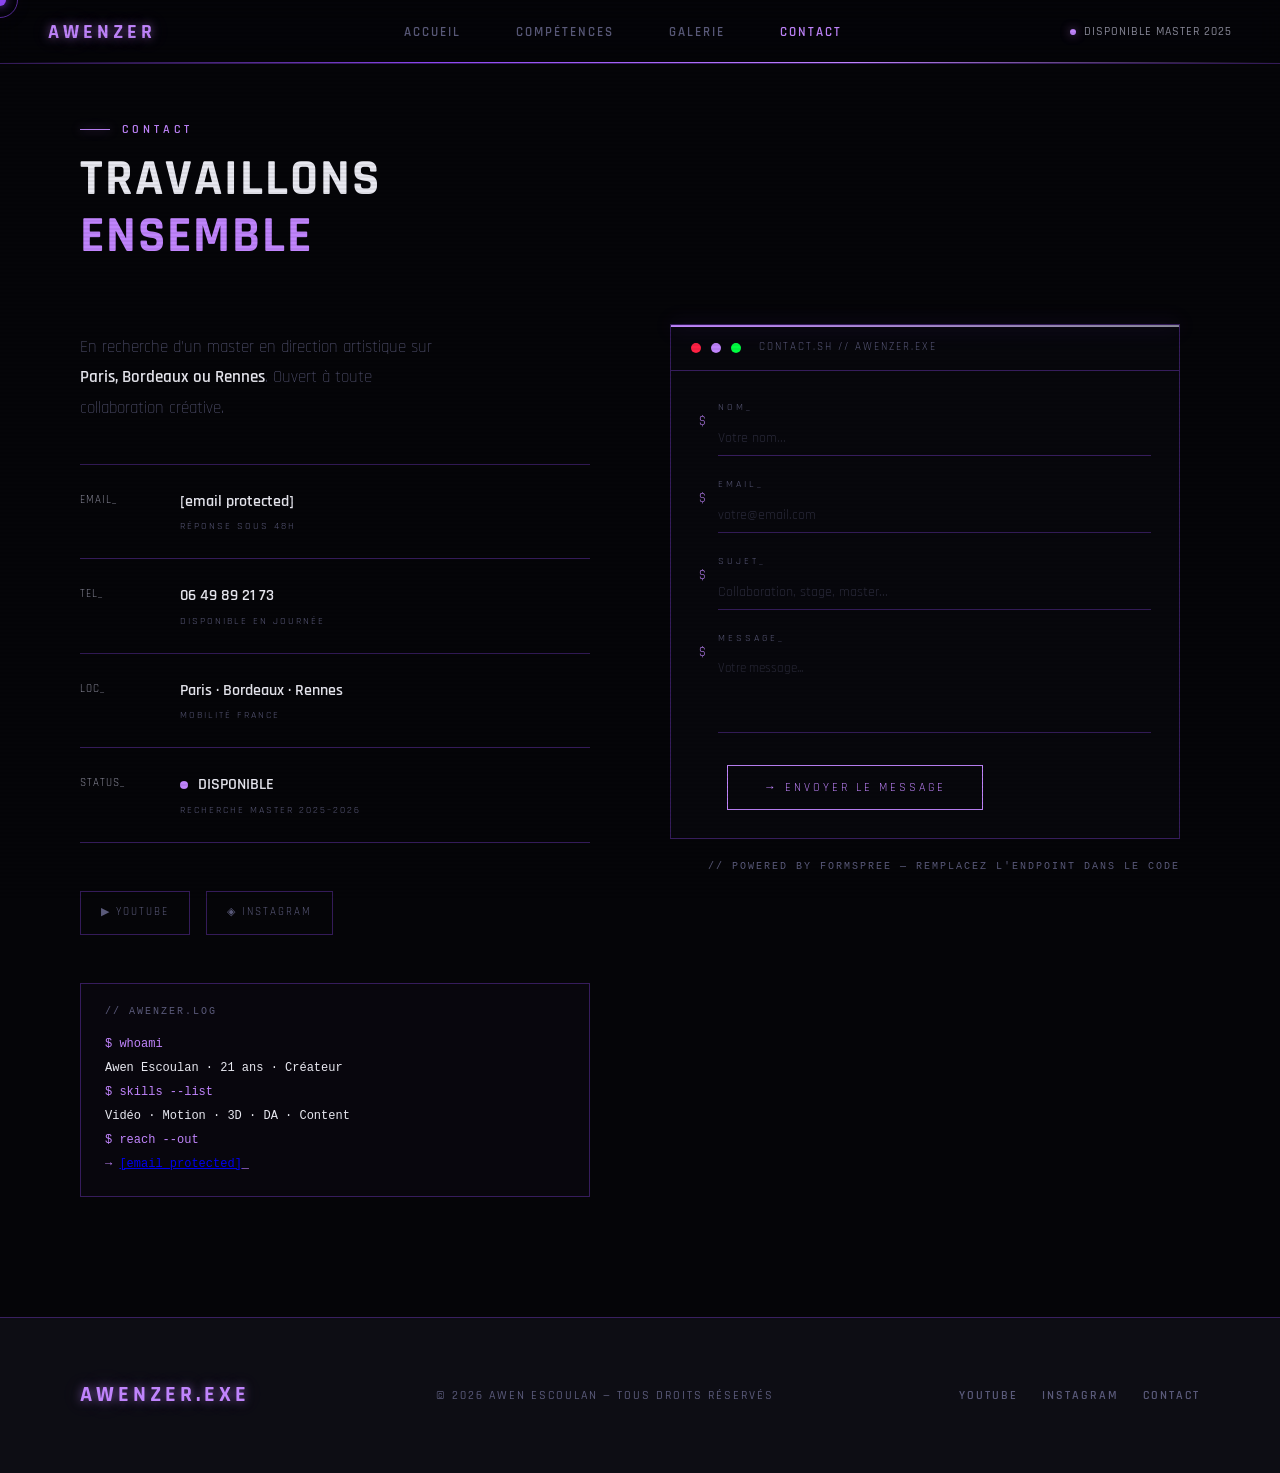
==== contact.html @ f508497a "Add files via upload" ====
<!DOCTYPE html>
<html lang="fr">
<head>
  <meta charset="UTF-8">
  <meta name="viewport" content="width=device-width, initial-scale=1.0">
  <title>AWENZER.EXE — Contact</title>
  <link rel="stylesheet" href="css/style.css">
  <link rel="stylesheet" href="css/pages.css">
</head>
<body>


  <div class="cursor"></div>
  <div class="cursor-ring"></div>

  <!-- NAVIGATION -->
  <nav>
    <a href="index.html" class="nav-logo">AWENZER</a>
    <ul class="nav-links">
      <li><a href="index.html#featured">Accueil</a></li>
      <li><a href="index.html#skills">Compétences</a></li>
      <li><a href="projects.html">Galerie</a></li>
      <li><a href="contact.html" style="color:var(--purple-light)">Contact</a></li>
    </ul>
    <div class="nav-status">
      <div class="status-dot"></div>
      DISPONIBLE MASTER 2025
    </div>
  </nav>



  <!-- SUBTLE MATRIX BG -->
  <canvas id="matrix-canvas" style="opacity:0.12; position:fixed;"></canvas>

  <!-- CONTACT PAGE -->
  <section id="contact-page">

    <div class="section-label">CONTACT</div>
    <h2 class="section-title reveal">TRAVAILLONS<br><span>ENSEMBLE</span></h2>

    <div class="contact-layout">

      <!-- LEFT: INFO -->
      <div class="contact-info reveal-left">

        <p style="font-size:17px; color:var(--gray); margin-bottom:40px; max-width:380px; line-height:1.8; font-weight:300;">
          En recherche d'un master en direction artistique sur
          <span style="color:var(--white); font-weight:600;">Paris, Bordeaux ou Rennes</span>.
          Ouvert à toute collaboration créative.
        </p>

        <div class="contact-item">
          <div class="contact-icon">EMAIL_</div>
          <div>
            <div class="contact-value"><a href="/cdn-cgi/l/email-protection#8eeff9ebe0a0ebfdede1fbe2efe0cee9e3efe7e2a0ede1e3" style="color:inherit;text-decoration:none;"><span class="__cf_email__" data-cfemail="b6d7c1d3d898d3c5d5d9c3dad7d8f6d1dbd7dfda98d5d9db">[email&#160;protected]</span></a></div>
            <div class="contact-sublabel">RÉPONSE SOUS 48H</div>
          </div>
        </div>

        <div class="contact-item">
          <div class="contact-icon">TEL_</div>
          <div>
            <div class="contact-value">06 49 89 21 73</div>
            <div class="contact-sublabel">DISPONIBLE EN JOURNÉE</div>
          </div>
        </div>

        <div class="contact-item">
          <div class="contact-icon">LOC_</div>
          <div>
            <div class="contact-value">Paris · Bordeaux · Rennes</div>
            <div class="contact-sublabel">MOBILITÉ FRANCE</div>
          </div>
        </div>

        <div class="contact-item">
          <div class="contact-icon">STATUS_</div>
          <div>
            <div class="contact-value" style="color:var(--cyan); display:flex; align-items:center; gap:10px;">
              <span style="width:8px;height:8px;background:var(--purple-light);border-radius:50%;display:inline-block;animation:blink 1.4s infinite;"></span>
              DISPONIBLE
            </div>
            <div class="contact-sublabel">RECHERCHE MASTER 2025–2026</div>
          </div>
        </div>

        <div class="contact-social">
          <a href="https://youtube.com/@awenzer" target="_blank" class="social-link">▶ YOUTUBE</a>
          <a href="https://instagram.com/awnzer" target="_blank" class="social-link">◈ INSTAGRAM</a>
        </div>

        <!-- MINI BIO TERMINAL -->
        <div style="margin-top:48px; padding:20px 24px; border:1px solid var(--border); background:rgba(140,70,240,0.02);">
          <div style="font-family:'Share Tech Mono',monospace; font-size:10px; color:var(--gray); letter-spacing:2px; margin-bottom:12px;">// AWENZER.LOG</div>
          <div style="font-family:'Share Tech Mono',monospace; font-size:12px; color:var(--purple-light); line-height:2;">
            <span style="color:var(--purple-light)">$</span> whoami<br>
            <span style="color:var(--white)">Awen Escoulan · 21 ans · Créateur</span><br>
            <span style="color:var(--purple-light)">$</span> skills --list<br>
            <span style="color:var(--white)">Vidéo · Motion · 3D · DA · Content</span><br>
            <span style="color:var(--purple-light)">$</span> reach --out<br>
            <span style="color:var(--purple-light)">→ <a href="/cdn-cgi/l/email-protection" class="__cf_email__" data-cfemail="17766072793972647478627b767957707a767e7b3974787a">[email&#160;protected]</a>_</span>
          </div>
        </div>

      </div>

      <!-- RIGHT: TERMINAL FORM -->
      <div class="reveal" style="transition-delay:0.2s">
        <div class="terminal">
          <div class="terminal-header">
            <div class="term-dot" onclick="this.closest('.terminal').style.display='none'" style="cursor:pointer;" title="Fermer"></div>
            <div class="term-dot"></div>
            <div class="term-dot"></div>
            <div class="terminal-title">CONTACT.SH // AWENZER.EXE</div>
          </div>
          <div class="terminal-body">
            <!--
              POUR ACTIVER L'ENVOI D'EMAILS :
              1. Créez un compte gratuit sur https://formspree.io
              2. Créez un formulaire et copiez votre endpoint (ex: https://formspree.io/f/xxxxxyyy)
              3. Remplacez action="YOUR_FORMSPREE_ENDPOINT" ci-dessous par votre URL
            -->
            <form id="contact-form" action="YOUR_FORMSPREE_ENDPOINT" method="POST">
              <input type="hidden" name="_subject" value="Nouveau message depuis AWENZER.EXE">
              <input type="hidden" name="_replyto" id="hidden-email">

              <div class="term-line">
                <div class="term-prompt">$</div>
                <div class="term-field">
                  <label class="term-label" for="t-name">NOM_</label>
                  <input type="text" id="t-name" name="nom" class="term-input" placeholder="Votre nom..." autocomplete="off" required>
                </div>
              </div>

              <div class="term-line">
                <div class="term-prompt">$</div>
                <div class="term-field">
                  <label class="term-label" for="t-email">EMAIL_</label>
                  <input type="email" id="t-email" name="email" class="term-input" placeholder="votre@email.com" autocomplete="off" required>
                </div>
              </div>

              <div class="term-line">
                <div class="term-prompt">$</div>
                <div class="term-field">
                  <label class="term-label" for="t-subject">SUJET_</label>
                  <input type="text" id="t-subject" name="sujet" class="term-input" placeholder="Collaboration, stage, master..." autocomplete="off">
                </div>
              </div>

              <div class="term-line">
                <div class="term-prompt">$</div>
                <div class="term-field">
                  <label class="term-label" for="t-message">MESSAGE_</label>
                  <textarea id="t-message" name="message" class="term-textarea" placeholder="Votre message..." rows="4" required></textarea>
                </div>
              </div>

              <div style="padding-left:28px;">
                <button type="submit" class="term-submit" id="submit-btn">→ ENVOYER LE MESSAGE</button>
              </div>

              <div class="term-output" id="term-output"></div>
            </form>
          </div>
        </div>

        <div style="margin-top:20px; font-family:'Share Tech Mono',monospace; font-size:10px; color:var(--gray); letter-spacing:2px; text-align:right;">
          // POWERED BY FORMSPREE — REMPLACEZ L'ENDPOINT DANS LE CODE
        </div>
      </div>

    </div>
  </section>

  <footer>
    <div class="footer-logo">AWENZER.EXE</div>
    <div class="footer-copy">© 2026 AWEN ESCOULAN — TOUS DROITS RÉSERVÉS</div>
    <div class="footer-links">
      <a href="https://youtube.com/@awenzer" target="_blank">YOUTUBE</a>
      <a href="https://instagram.com/awnzer" target="_blank">INSTAGRAM</a>
      <a href="contact.html">CONTACT</a>
    </div>
  </footer>

  <script data-cfasync="false" src="/cdn-cgi/scripts/5c5dd728/cloudflare-static/email-decode.min.js"></script><script src="js/main.js"></script>
  <script>
  // Contact form with Formspree
  (function() {
    const form = document.getElementById('contact-form');
    const output = document.getElementById('term-output');
    const submitBtn = document.getElementById('submit-btn');

    if (!form) return;

    // Sync email to hidden field for reply-to
    document.getElementById('t-email').addEventListener('input', function() {
      document.getElementById('hidden-email').value = this.value;
    });

    form.addEventListener('submit', async function(e) {
      e.preventDefault();

      const name  = document.getElementById('t-name').value.trim();
      const email = document.getElementById('t-email').value.trim();
      const msg   = document.getElementById('t-message').value.trim();

      if (!name || !email || !msg) {
        showOutput('error', '// ERREUR : Veuillez remplir tous les champs obligatoires.');
        return;
      }

      const action = form.getAttribute('action');

      // If not configured yet, show demo feedback
      if (!action || action === 'YOUR_FORMSPREE_ENDPOINT') {
        showOutput('demo',
          '// DÉMO — Formulaire non connecté.\n' +
          '// Pour activer l\'envoi : créez un compte sur formspree.io\n' +
          '// et remplacez YOUR_FORMSPREE_ENDPOINT dans contact.html\n' +
          '► Message simulé envoyé à : awen.escoulan@gmail.com\n' +
          '► De : ' + name.toUpperCase()
        );
        return;
      }

      // Real submission
      submitBtn.textContent = '→ ENVOI EN COURS...';
      submitBtn.disabled = true;

      try {
        const data = new FormData(form);
        const response = await fetch(action, {
          method: 'POST',
          body: data,
          headers: { 'Accept': 'application/json' }
        });

        if (response.ok) {
          showOutput('success',
            '// STATUS : SUCCÈS\n' +
            '► TRANSMISSION RÉUSSIE ✓\n' +
            '► DESTINATAIRE : awen.escoulan@gmail.com\n' +
            '► MESSAGE DE ' + name.toUpperCase() + ' REÇU ✓\n' +
            '// RÉPONSE SOUS 48H_'
          );
          form.reset();
          submitBtn.textContent = '✓ MESSAGE ENVOYÉ';
        } else {
          const json = await response.json();
          showOutput('error', '// ERREUR : ' + (json.error || 'Échec de l\'envoi. Réessayez.'));
          submitBtn.textContent = '→ ENVOYER LE MESSAGE';
          submitBtn.disabled = false;
        }
      } catch (err) {
        showOutput('error', '// ERREUR RÉSEAU : Vérifiez votre connexion.');
        submitBtn.textContent = '→ ENVOYER LE MESSAGE';
        submitBtn.disabled = false;
      }
    });

    function showOutput(type, text) {
      const colors = { success: 'var(--purple-light)', error: '#ff2244', demo: 'var(--accent)' };
      output.style.borderLeftColor = colors[type] || 'var(--purple-light)';
      outpu
---- css/style.css ----
/* =============================================
   AWENZER.EXE — CYBERPUNK PORTFOLIO
   ============================================= */

@import url('https://fonts.googleapis.com/css2?family=Rajdhani:wght@300;400;500;600;700&display=swap');

:root {
  --black: #050508;
  --dark: #0a0a0f;
  --panel: #0d0d14;
  --purple: #8b45f0;
  --purple-dim: #7030c8;
  --purple-light: #c084fc;
  --accent: #8a8a9a;
  --red: #ff2244;
  --white: #e8e8f0;
  --gray: #5a5a7a;
  --border: rgba(140, 70, 240, 0.35);
  --border-a: rgba(138, 138, 154, 0.25);
  --glow-p: 0 0 10px rgba(140,70,240,0.7), 0 0 30px rgba(140,70,240,0.25);
  --glow-pl: 0 0 10px rgba(192,132,252,0.6), 0 0 25px rgba(192,132,252,0.2);
  --font: 'Rajdhani', sans-serif;
}

*, *::before, *::after { box-sizing: border-box; margin: 0; padding: 0; }
html { scroll-behavior: smooth; }
body {
  background: #050508;
  color: var(--white);
  font-family: var(--font);
  font-size: 16px;
  line-height: 1.6;
  overflow-x: hidden;
  cursor: none;
}

/* CURSOR */
.cursor {
  position: fixed; width: 12px; height: 12px;
  background: var(--purple); border-radius: 50%;
  pointer-events: none; z-index: 9999;
  transform: translate(-50%, -50%);
  transition: transform 0.1s, background 0.2s, width 0.2s, height 0.2s;
  box-shadow: var(--glow-p);
}
.cursor-ring {
  position: fixed; width: 36px; height: 36px;
  border: 1px solid var(--purple); border-radius: 50%;
  pointer-events: none; z-index: 9998;
  transform: translate(-50%, -50%);
  transition: transform 0.12s ease, width 0.2s, height 0.2s, border-color 0.2s;
  opacity: 0.6;
}
.cursor.hover { width: 6px; height: 6px; background: var(--purple-light); }
.cursor-ring.hover { width: 56px; height: 56px; border-color: var(--purple-light); opacity: 0.4; }

/* SCANLINES */
body::after {
  content: ''; position: fixed; inset: 0;
  background: repeating-linear-gradient(0deg, transparent, transparent 2px, rgba(0,0,0,0.06) 2px, rgba(0,0,0,0.06) 4px);
  pointer-events: none; z-index: 9990;
}

/* NAV */
nav {
  position: fixed; top: 0; left: 0; right: 0; z-index: 1000;
  padding: 0 48px; height: 64px;
  display: flex; align-items: center; justify-content: space-between;
  background: rgba(5,5,8,0.88); backdrop-filter: blur(12px);
  border-bottom: 1px solid var(--border);
}
nav::before {
  content: ''; position: absolute; bottom: 0; left: 0;
  width: 100%; height: 1px;
  background: linear-gradient(90deg, transparent, var(--purple), var(--purple-light), transparent);
  animation: navGlow 4s ease infinite;
}
@keyframes navGlow { 0%,100%{opacity:0.4;} 50%{opacity:1;} }
.nav-logo {
  font-family: var(--font); font-size: 20px; font-weight: 700;
  color: var(--purple-light); text-decoration: none;
  letter-spacing: 4px; text-shadow: var(--glow-pl); text-transform: uppercase;
}
.nav-links { display: flex; gap: 36px; list-style: none; }
.nav-links a {
  font-family: var(--font); font-size: 13px; font-weight: 600;
  color: var(--gray); text-decoration: none;
  letter-spacing: 2px; text-transform: uppercase; transition: color 0.3s;
  position: relative;
}
.nav-links a::before { content: '// '; color: var(--purple-light); opacity: 0; transition: opacity 0.3s; }
.nav-links a:hover { color: var(--white); }
.nav-links a:hover::before, .nav-links a.active-page::before { opacity: 1; }
.nav-links a.active-page { color: var(--purple-light); }
.nav-status {
  font-family: var(--font); font-size: 12px; font-weight: 500;
  color: var(--accent); display: flex; align-items: center; gap: 8px; letter-spacing: 1px;
}
.status-dot {
  width: 6px; height: 6px; background: var(--purple-light); border-radius: 50%;
  animation: blink 1.4s infinite; box-shadow: var(--glow-pl);
}
@keyframes blink { 0%,100%{opacity:1;} 50%{opacity:0.2;} }

/* =============================================
   MINIMAP — DRAGGABLE + TABS
   ============================================= */
#minimap {
  position: fixed; top: 80px; right: 20px; z-index: 900;
  width: 200px;
  background: rgba(5,5,8,0.95);
  border: 1px solid var(--border);
  backdrop-filter: blur(20px);
  font-family: var(--font);
  box-shadow: 0 8px 40px rgba(140,70,240,0.15);
  border-radius: 2px;
  user-select: none;
  transition: opacity 0.3s;
}
#minimap::before {
  content: ''; position: absolute; top: 0; left: 0; right: 0; height: 2px;
  background: linear-gradient(90deg, var(--purple), var(--purple-light)); z-index: 1;
}
#minimap.collapsed .minimap-body { display: none; }

/* Drag Handle / Header */
.minimap-drag-handle {
  padding: 8px 12px;
  border-bottom: 1px solid rgba(140,70,240,0.2);
  display: flex; align-items: center; justify-content: space-between;
  cursor: grab; background: rgba(140,70,240,0.06);
  transition: background 0.2s;
}
.minimap-drag-handle:active { cursor: grabbing; }
.minimap-drag-handle:hover { background: rgba(140,70,240,0.1); }
.minimap-label {
  font-size: 10px; font-weight: 700; color: var(--purple-light);
  letter-spacing: 3px; text-transform: uppercase;
}
.minimap-toggle-icon {
  font-size: 16px; color: var(--gray); line-height: 1;
  transition: color 0.2s; font-weight: 300;
}
#minimap.collapsed .minimap-toggle-icon { color: var(--purple-light); }

/* Canvas minimap */
.minimap-canvas-wrap {
  position: relative;
  padding: 0;
  border-bottom: 1px solid rgba(140,70,240,0.15);
  background: #020206;
  overflow: hidden;
}
#minimap-canvas {
  display: block;
  width: 100%;
  image-rendering: pixelated;
}
.minimap-canvas-overlay {
  position: absolute; inset: 0; pointer-events: none;
  border: 1px solid rgba(100,200,255,0.08);
}
/* corner brackets */
.minimap-corner {
  position: absolute; width: 10px; height: 10px; pointer-events: none;
}
.minimap-corner.tl { top: 4px; left: 4px;  border-top: 1px solid var(--purple-light); border-left: 1px solid var(--purple-light); }
.minimap-corner.tr { top: 4px; right: 4px; border-top: 1px solid var(--purple-light); border-right: 1px solid var(--purple-light); }
.minimap-corner.bl { bottom: 4px; left: 4px;  border-bottom: 1px solid var(--purple-light); border-left: 1px solid var(--purple-light); }
.minimap-corner.br { bottom: 4px; right: 4px; border-bottom: 1px solid var(--purple-light); border-right: 1px solid var(--purple-light); }

/* Section label HUD */
.minimap-hud-label {
  position: absolute; bottom: 6px; left: 8px;
  font-size: 8px; font-weight: 700; color: #00e5ff;
  letter-spacing: 2px; text-transform: uppercase;
  font-family: var(--font); pointer-events: none;
  text-shadow: 0 0 6px rgba(0,229,255,0.8);
}

/* Social buttons row */
.minimap-social-row {
  display: flex;
  border-top: 1px solid rgba(140,70,240,0.15);
}
.minimap-social-btn {
  flex: 1;
  display: flex; align-items: center; justify-content: center;
  padding: 9px 0;
  font-family: var(--font); font-size: 10px; font-weight: 700;
  letter-spacing: 1.5px; text-transform: uppercase;
  color: var(--gray); text-decoration: none;
  border-right: 1px solid rgba(140,70,240,0.15);
  transition: all 0.2s; gap: 4px;
}
.minimap-social-btn:last-child { border-right: none; }
.minimap-social-btn:hover {
  background: rgba(140,70,240,0.1);
  color: var(--purple-light);
}

/* Toggle (shown when collapsed) */
.minimap-toggle {
  position: fixed; top: 80px; right: 20px; z-index: 901;
  background: rgba(5,5,8,0.92); border: 1px solid var(--border);
  color: var(--purple-light); font-family: var(--font); font-size: 11px; font-weight: 700;
  letter-spacing: 2px; padding: 7px 14px; cursor: pointer;
  display: none; backdrop-filter: blur(12px); transition: all 0.2s; text-transform: uppercase;
}
.minimap-toggle:hover { background: rgba(140,70,240,0.15); }
.minimap-toggle.show { display: block; }

/* GLITCH */
.glitch { position: relative; color: var(--purple-light); }
.glitch::before, .glitch::after {
  content: attr(data-text); position: absolute; top: 0; left: 0; width: 100%; height: 100%;
}
.glitch::before {
  color: var(--accent); animation: glitch1 3s infinite;
  clip-path: polygon(0 30%, 100% 30%, 100% 50%, 0 50%);
}
.glitch::after {
  color: var(--red); animation: glitch2 3s infinite;
  clip-path: polygon(0 60%, 100% 60%, 100% 80%, 0 80%);
}
@keyframes glitch1 { 0%,100%{transform:none;opacity:0;} 2%{transform:translate(-3px,1px);opacity:0.8;} 4%{transform:none;opacity:0;} 52%{transform:translate(2px,-1px);opacity:0.6;} 54%{transform:none;opacity:0;} }
@keyframes glitch2 { 0%,100%{transform:none;opacity:0;} 3%{transform:translate(3px,-1px);opacity:0.8;} 5%{transform:none;opacity:0;} 53%{transform:translate(-2px,1px);opacity:0.6;} 55%{transform:none;opacity:0;} }

/* SECTIONS */
section { position: relative; padding: 120px 80px; min-height: 100vh; }
.section-label {
  font-family: var(--font); font-size: 12px; font-weight: 600;
  color: var(--purple-light); letter-spacing: 4px; text-transform: uppercase;
  margin-bottom: 12px; display: flex; align-items: center; gap: 12px;
}
.section-label::before { content: ''; display: block; width: 30px; height: 1px; background: var(--purple-light); box-shadow: var(--glow-pl); }
.section-title {
  font-family: var(--font); font-size: clamp(32px, 4vw, 52px); font-weight: 700;
  color: var(--white); margin-bottom: 60px; line-height: 1.1;
  letter-spacing: 2px; text-transform: uppercase;
}
.section-title span { color: var(--purple-light); }

/* HERO */
#hero { padding: 0; min-height: 100vh; display: flex; align-items: center; justify-content: center; position: relative; overflow: hidden; }
#matrix-canvas { position: absolute; inset: 0; z-index: 0; opacity: 0.4; }
.hero-video-bg { position: absolute; inset: 0; z-index: 0; overflow: hidden; }
.hero-video-bg video { width: 100%; height: 100%; object-fit: cover; opacity: 0.22; filter: grayscale(60%) contrast(1.1); }
.hero-video-placeholder {
  position: absolute; inset: 0;
  display: flex; flex-direction: column; align-items: center; justify-content: center; gap: 10px;
  border: 2px dashed rgba(140,70,240,0.15); margin: 60px; cursor: pointer; transition: border-color 0.3s;
}
.hero-video-placeholder:hover { border-color: rgba(140,70,240,0.35); }
.hero-video-placeholder span { font-family: var(--font); font-size: 12px; font-weight: 600; color: var(--gray); letter-spacing: 2px; text-transform: uppercase; }
.hero-video-placeholder input { position: absolute; inset: 0; opacity: 0; cursor: pointer; width: 100%; }
.hero-photo-bg {
  position: absolute; inset: 0; z-index: 1;
  background: linear-gradient(135deg, rgba(5,5,8,0.7) 0%, rgba(5,5,8,0.4) 50%, rgba(5,5,8,0.8) 100%);
}
.hero-photo-bg img {
  width: 100%; height: 100%; object-fit: cover;
  filter: grayscale(60%) contrast(1.2); mix-blend-mode: luminosity; opacity: 0.3;
}
.hero-overlay {
  position: absolute; inset: 0; z-index: 2;
  background: radial-gradient(ellipse 60% 80% at 70% 50%, rgba(140,70,240,0.07) 0%, transparent 70%),
    radial-gradient(ellipse 40% 60% at 30% 50%, rgba(192,132,252,0.04) 0%, transparent 70%);
}
/* Hero split layout */
.hero-content { position: relative; z-index: 3; padding: 0 60px; width: 100%; max-width: 1200px; }
.hero-split {
  display: grid;
  grid-template-columns: 1fr 380px;
  gap: 60px;
  align-items: center;
}
.hero-left { text-align: left; }
.hero-left .hero-stats { justify-content: flex-start; }
.hero-left .hero-cta { justify-content: flex-start; }
.hero-left .hero-desc { margin: 0 0 48px; }

/* Portrait */
.hero-right {
  display: flex;
  align-items: center;
  justify-content: center;
  opacity: 0;
  animation: fadeUp 0.8s 1.0s forwards;
}
.hero-portrait { position: relative; width: 100%; max-width: 320px; }
.hero-portrait-frame {
  width: 100%;
  aspect-ratio: 3/4;
  border: 1px solid var(--border);
  background: linear-gradient(135deg, #0d0d18, #13101e);
  position: relative;
  overflow: hidden;
}
.hero-portrait-frame::before {
  content: '';
  position: absolute; top: 0; left: 0; right: 0;
  height: 2px;
  background: linear-gradient(90deg, var(--purple), var(--purple-light));
  z-index: 3;
}
.hero-portrait-frame::after {
  content: '';
  position: absolute; inset: 0;
  background: repeating-linear-gradient(45deg, transparent, transparent 8px, rgba(140,70,240,0.025) 8px, rgba(140,70,240,0.025) 9px);
  pointer-events: none; z-index: 1;
}
.hero-portrait-frame img {
  width: 100%; height: 100%;
  object-fit: cover;
  filter: contrast(1.05);
  display: block;
  position: relative; z-index: 2;
}
.hero-portrait-placeholder {
  position: absolute; inset: 0;
  display: flex; flex-direction: column; align-items: center; justify-content: center; gap: 10px;
  cursor: pointer; transition: background 0.3s; z-index: 2;
}
.hero-portrait-placeholder:hover { background: rgba(140,70,240,0.06); }
.hero-portrait-icon { font-size: 32px; color: var(--purple-light); opacity: 0.5; }
.hero-portrait-label {
  font-family: var(--font); font-size: 11px; font-weight: 700;
  color: var(--gray); letter-spacing: 3px; text-align: center; text-transform: uppercase;
  line-height: 1.6;
}
.hero-portrait-placeholder input { position: absolute; inset: 0; opacity: 0; cursor: pointer; width: 100%; }
.hero-portrait-tag {
  margin-top: 10px;
  font-family: var(--font); font-size: 11px; font-weight: 700;
  color: var(--purple-light); letter-spacing: 3px; text-transform: uppercase;
  text-align: center; opacity: 0.7;
}

/* Scan line on portrait hover */
.hero-portrait-frame .portrait-scan {
  position: absolute;
  top: 0; left: -100%; width: 50%; height: 100%;
  background: linear-gradient(90deg, transparent, rgba(140,70,240,0.12), transparent);
  transition: left 0.6s ease; z-index: 4;
}
.hero-portrait:hover .portrait-scan { left: 150%; }

@media (max-width: 900px) {
  .hero-split { grid-template-columns: 1fr; gap: 40px; }
  .hero-left { text-align: center; }
  .hero-left .hero-stats { justify-content: center; }
  .hero-left .hero-cta { justify-content: center; }
  .hero-left .hero-desc { margin: 0 auto 48px; }
  .hero-portrait { max-width: 220px; margin: 0 auto; }
  .hero-content { padding: 0 24px; }
}
.hero-system-text {
  font-family: var(--font); font-size: 12px; font-weight: 600; color: var(--accent);
  letter-spacing: 3px; margin-bottom: 24px; text-transform: uppercase;
  opacity: 0; animation: fadeUp 0.8s 0.3s forwards;
}
.hero-name {
  font-family: var(--font); font-size: clamp(56px, 10vw, 110px); font-weight: 700;
  line-height: 0.9; margin-bottom: 8px; letter-spacing: 4px; text-transform: uppercase;
  opacity: 0; animation: fadeUp 0.8s 0.5s forwards;
}
.hero-alias {
  font-family: var(--font); font-size: clamp(14px, 2vw, 20px); font-weight: 500;
  color: var(--purple-light); letter-spacing: 10px; margin-bottom: 32px;
  text-shadow: var(--glow-pl); text-transform: uppercase;
  opacity: 0; animation: fadeUp 0.8s 0.7s forwards;
}
.hero-desc {
  font-family: var(--font); font-size: 18px; font-weight: 400; color: var(--gray);
  max-width: 520px; margin: 0 auto 48px;
  opacity: 0; animation: fadeUp 0.8s 0.9s forwards;
}
.hero-desc em { color: var(--white); font-style: normal; font-weight: 600; }
.hero-stats {
  display: flex; gap: 40px; justify-content: center; margin-bottom: 48px;
  opacity: 0; animation: fadeUp 0.8s 1.1s forwards;
}
.stat {
  text-align: center; padding: 16px 28px;
  border: 1px solid var(--border); background: rgba(140,70,240,0.05); position: relative;
}
.stat::before {
  content: ''; position: absolute; top: 0; left: 0; width: 100%; height: 1px;
  background: linear-gradient(90deg, transparent, var(--purple-light), transparent);
}
.stat-num { font-family: var(--font); font-size: 28px; font-weight: 700; color: var(--purple-light); line-height: 1; text-shadow: var(--glow-pl); letter-spacing: 2px; }
.stat-label { font-family: var(--font); font-size: 10px; font-weight: 600; color: var(--gray); letter-spacing: 2px; margin-top: 6px; text-transform: uppercase; }
.hero-cta { display: flex; gap: 16px; justify-content: center; opacity: 0; animation: fadeUp 0.8s 1.3s forwards; }
.btn {
  font-family: var(--font); font-size: 13px; font-weight: 700; letter-spacing: 3px;
  text-decoration: none; padding: 14px 36px; text-transform: uppercase;
  transition: all 0.3s; position: relative; overflow: hidden;
  display: inline-flex; align-items: center; gap: 8px;
}
.btn-primary { background: var(--purple); color: var(--white); border: 1px solid var(--purple); }
.btn-primary:hover { background: var(--purple-light); border-color: var(--purple-light); box-shadow: var(--glow-p); }
.btn-outline { background: transparent; color: var(--accent); border: 1px solid var(--border-a); }
.btn-outline:hover { border-color: var(--purple-light); color: var(--purple-light); box-shadow: var(--glow-p); }
.scroll-indicator {
  position: absolute; bottom: 40px; left: 50%; transform: translateX(-50%);
  z-index: 3; display: flex; flex-direction: column; align-items: center; gap: 8px;
  opacity: 0; animation: fadeUp 0.8s 1.6s forwards;
}
.scroll-indicator span { font-family: var(--font); font-size: 11px; font-weight: 600; color: var(--gray); letter-spacing: 3px; text-transform: uppercase; }
.scroll-line { width: 1px; height: 40px; background: linear-gradient(var(--purple-light), transparent); animation: scrollPulse 2s infinite; }
@keyframes scrollPulse { 0%,100%{opacity:0.3;transform:scaleY(1);} 50%{opacity:1;transform:scaleY(1.2);} }
@keyframes fadeUp { from{opacity:0;transform:translateY(30px);} to{opacity:1;transform:translateY(0);} }

/* FEATURED */
#featured { background: var(--dark); border-top: 1px solid var(--border); }
.featured-grid { display: grid; grid-template-columns: repeat(auto-fit, minmax(320px, 1fr)); gap: 2px; }
.project-card {
  position: relative; overflow: hidden; background: var(--panel);
  border: 1px solid var(--border); transition: border-color 0.4s, transform 0.4s; cursor: pointer;
}
.project-card:hover { border-color: var(--purple-light); transform: translateY(-4px); z-index: 2; }
.project-img-placeholder {
  width: 100%; aspect-ratio: 16/10;
  background: linear-gradient(135deg, #0d0d14 0%, #13101e 50%, #0a0a14 100%);
  display: flex; align-items: center; justify-content: center;
  font-family: var(--font); font-size: 12px; font-weight: 600; color: var(--gray);
  letter-spacing: 3px; border-bottom: 1px solid var(--border);
  position: relative; overflow: hidden; text-transform: uppercase;
}
.project-img-placeholder::before {
  content: ''; position: absolute; inset: 0;
  background: repeating-linear-gradient(45deg, transparent, transparent 10px, rgba(140,70,240,0.03) 10px, rgba(140,70,240,0.03) 11px);
}
.project-scan {
  position: absolute; top: 0; left: -100%; width: 60%; height: 100%;
  background: linear-gradient(90deg, transparent, rgba(140,70,240,0.15), transparent);
  transition: left 0.6s ease;
}
.project-card:hover .project-scan { left: 150%; }
.project-body { padding: 28px; }
.project-tag {
  font-family: var(--font); font-size: 11px; font-weight: 600; color: var(--purple-light);
  letter-spacing: 3px; margin-bottom: 10px; display: flex; align-items: center; gap: 8px; text-transform: uppercase;
}
.project-tag::before { content: ''; width: 16px; height: 1px; background: var(--purple-light); }
.project-name { font-family: var(--font); font-size: 20px; font-weight: 700; color: var(--white); margin-bottom: 12px; line-height: 1.2; letter-spacing: 1px; text-transform: uppercase; }
.project-desc { font-size: 15px; color: var(--gray); line-height: 1.7; margin-bottom: 20px; }
.project-link {
  font-family: var(--font); font-size: 12px; font-weight: 700; color: var(--purple-light);
  text-decoration: none; letter-spacing: 2px; display: flex; align-items: center; gap: 8px;
  transition: gap 0.3s; background: none; border: none; cursor: pointer; padding: 0; text-transform: uppercase;
}
.project-link:hover { gap: 14px; }
.project-link::after { content: '→'; }

/* REVEAL */
.reveal { opacity: 0; transform: translateY(40px); transition: opacity 0.7s ease, transform 0.7s ease; }
.reveal.visible { opacity: 1; transform: translateY(0); }
.reveal-left { opacity: 0; transform: translateX(-40px); transition: opacity 0.7s ease, transform 0.7s ease; }
.reveal-left.visible { opacity: 1; transform: translateX(0); }

/* SKILLS */
#skills { background: var(--black); border-top: 1px solid var(--border); }
.skills-layout { display: grid; grid-template-columns: 1fr 1fr; gap: 80px; }
.skills-software h3, .skills-bars h3 {
  font-family: var(--font); font-size: 13px; font-weight: 700;
  letter-spacing: 3px; margin-bottom: 32px; text-transform: uppercase;
}
.skills-software h3 { color: var(--purple-light); }
.skills-bars h3 { color: var(--accent); }
.software-grid { display: grid; grid-template-columns: repeat(4, 1fr); gap: 12px; }
.sw-item {
  aspect-ratio: 1; display: flex; flex-direction: column; align-items: center; justify-content: center;
  gap: 8px; border: 1px solid var(--border); background: var(--panel); padding: 16px 8px;
  transition: border-color 0.3s, background 0.3s, transform 0.3s; position: relative; overflow: hidden; cursor: pointer;
}
.sw-item:hover { border-color: var(--purple-light); background: rgba(140,70,240,0.08); transform: translateY(-4px); box-shadow: var(--glow-p); }
.sw-item::before { content: ''; position: absolute; top: 0; left: 0; right: 0; height: 2px; background: var(--purple); transform: scaleX(0); transition: transform 0.3s; }
.sw-item:hover::before { transform: scaleX(1); }
.sw-icon { font-size: 22px; font-weight: 700; font-family: var(--font); color: var(--purple-light); line-height: 1; }
.sw-name { font-family: var(--font); font-size: 9px; font-weight: 600; color: var(--gray); letter-spacing: 1px; text-align: center; text-transform: uppercase; }
.skill-bar-item { margin-bottom: 24px; cursor: pointer; transition: opacity 0.2s; }
.skill-bar-item:hover { opacity: 0.8; }
.skill-bar-header { display: flex; justify-content: space-between; margin-bottom: 8px; }
.skill-bar-name { font-family: var(--font); font-size: 15px; font-weight: 600; color: var(--white); letter-spacing: 1px; text-transform: uppercase; }
.skill-bar-pct { font-family: var(--font); font-size: 13px; font-weight: 600; color: var(--accent); }
.skill-bar-track { height: 3px; background: rgba(255,255,255,0.06); position: relative; }
.skill-bar-fill {
  height: 100%; background: linear-gradient(90deg, var(--purple), var(--purple-light));
  width: 0; transition: width 1.2s cubic-bezier(0.16, 1, 0.3, 1);
  box-shadow: 0 0 8px rgba(140,70,240,0.5); position: relative;
}
.skill-bar-fill::after {
  content: ''; position: absolute; right: 0; top: -3px;
  width: 8px; height: 8px; background: var(--purple-light); border-radius: 50%; box-shadow: var(--glow-pl);
}

/* CV SECTION */
.cv-section {
  margin-top: 48px; padding: 24px;
  border: 1px solid var(--border); background: rgba(140,70,240,0.04);
}
.cv-section-label {
  font-family: var(--font); font-size: 11px; font-weight: 700;
  color: var(--purple-light); letter-spacing: 3px; text-transform: uppercase; margin-bottom: 16px;
}
.cv-buttons { display: flex; gap: 12px; flex-wrap: wrap; }
.cv-btn {
  font-family: var(--font); font-size: 12px; font-weight: 700;
  letter-spacing: 2px; text-transform: uppercase; padding: 12px 24px;
  border: 1px solid var(--border); background: var(--panel);
  color: var(--purple-light); cursor: pointer; transition: all 0.3s;
  text-decoration: none; display: inline-flex; align-items: center; gap: 8px;
}
.cv-btn:hover { border-color: var(--purple-light); background: rgba(140,70,240,0.1); box-shadow: var(--glow-p); }

/* MODAL */
.modal-overlay {
  position: fixed; inset: 0; background: rgba(5,5,8,0.85); z-index: 5000;
  display: flex; align-items: center; justify-content: center; padding: 20px;
  opacity: 0; visibility: hidden; transition: opacity 0.3s, visibility 0.3s;
  backdrop-filter: blur(8px);
}
.modal-overlay.open { opacity: 1; visibility: visible; }
.modal-box {
  width: 100%; max-width: 760px; max-height: 90vh; overflow-y: auto;
  background: var(--dark); border: 1px solid var(--border); position: relative;
  transform: translateY(30px) scale(0.97);
  transition: transform 0.35s cubic-bezier(0.16, 1, 0.3, 1), box-shadow 0.2s;
  scrollbar-width: thin; scrollbar-color: var(--border) transparent;
  user-select: none;
}
.modal-overlay.open .modal-box { transform: translateY(0) scale(1); }
/* Dragged state: detach from flex flow */
.modal-box.modal-dragged {
  position: fixed !important;
  transform: none !important;
  transition: box-shadow 0.2s !important;
}
.modal-box::before {
  content: ''; position: absolute; top: 0; left: 0; right: 0; height: 2px;
  background: linear-gradient(90deg, var(--purple), var(--purple-light), var(--purple)); z-index: 1;
}
.modal-corner { position: absolute; width: 16px; height: 16px; z-index: 2; }
.modal-corner.tl { top: 8px; left: 8px; border-top: 1px solid var(--purple-light); border-left: 1px solid var(--purple-light); }
.modal-corner.tr { top: 8px; right: 8px; border-top: 1px solid var(--purple-light); border-right: 1px solid var(--purple-light); }
.modal-corner.bl { bottom: 8px; left: 8px; border-bottom: 1px solid var(--purple-light); border-left: 1px solid var(--purple-light); }
.modal-corner.br { bottom: 8px; right: 8px; border-bottom: 1px solid var(--purple-light); border-right: 1px solid var(--purple-light); }
.modal-topbar {
  padding: 12px 20px; border-bottom: 1px solid var(--border);
  display: flex; align-items: center; justify-content: space-between;
  position: sticky; top: 0; background: var(--dark); z-index: 10;
  cursor: grab;
}
.modal-topbar:active { cursor: grabbing; }
.modal-topbar-left { display: flex; align-items: center; gap: 8px; }
.modal-dot { width: 10px; height: 10px; border-radius: 50%; cursor: pointer; transition: opacity 0.2s; }
.modal-dot:hover { opacity: 0.7; }
.modal-dot.r { background: var(--red); }
.modal-dot.y { background: #ffbd2e; }
.modal-dot.g { background: #28ca41; }
.modal-topbar-title {
  font-family: var(--font); font-size: 11px; font-weight: 600; color: var(--gray);
  letter-spacing: 3px; text-transform: uppercase; margin-left: 8px;
}
.modal-close-btn {
  background: none; border: 1px solid var(--border); color: var(--gray);
  font-family: var(--font); font-size: 12px; font-weight: 700;
  padding: 6px 14px; cursor: pointer; letter-spacing: 2px; transition: all 0.2s; text-transform: uppercase;
}
.modal-close-btn:hover { color: var(--purple-light); border-color: var(--purple-light); }
.modal-img-placeholder {
  width: 100%; aspect-ratio: 16/7;
  background: linear-gradient(135deg, #0d0d18, #13101e);
  display: flex; align-items: center; justify-content: center;
  font-family: var(--font); font-size: 12px; font-weight: 600; color: var(--gray);
  letter-spacing: 3px; position: relative; overflow: hidden; text-transform: uppercase;
}
.modal-img-placeholder::after {
  content: ''; position: absolute; inset: 0;
  background: repeating-linear-gradient(45deg, transparent, transparent 8px, rgba(140,70,240,0.025) 8px, rgba(140,70,240,0.025) 9px);
}
.modal-img { width: 100%; aspect-ratio: 16/7; object-fit: cover; filter: grayscale(20%) contrast(1.1); display: block; }
.modal-body { padding: 32px; }
.modal-tag {
  font-family: var(--font); font-size: 11px; font-weight: 600; color: var(--accent);
  letter-spacing: 3px; margin-bottom: 12px; display: flex; align-items: center; gap: 8px; text-transform: uppercase;
}
.modal-title { font-family: var(--font); font-size: clamp(20px, 3vw, 28px); font-weight: 700; color: var(--white); margin-bottom: 16px; line-height: 1.2; letter-spacing: 2px; text-transform: uppercase; }
.modal-desc { font-size: 15px; color: var(--gray); line-height: 1.8; margin-bottom: 28px; }
.modal-desc strong { color: var(--white); font-weight: 600; }
.modal-meta-grid {
  display: grid; grid-template-columns: repeat(auto-fit, minmax(160px, 1fr));
  gap: 1px; border: 1px solid var(--border); margin-bottom: 28px; background: var(--border);
}
.modal-meta-item { background: var(--panel); padding: 14px 18px; }
.modal-meta-label { font-family: var(--font); font-size: 9px; font-weight: 700; color: var(--gray); letter-spacing: 3px; text-transform: uppercase; margin-bottom: 5px; }
.modal-meta-value { font-family: var(--font); font-size: 14px; font-weight: 600; color: var(--white); letter-spacing: 1px; }
.modal-section-label { font-family: var(--font); font-size: 11px; font-weight: 700; color: var(--purple-light); letter-spacing: 3px; margin-bottom: 12px; margin-top: 24px; text-transform: uppercase; }
.modal-tags-list, .modal-tools-list { display: flex; flex-wrap: wrap; gap: 8px; }
.modal-tag-pill { font-family: var(--font); font-size: 11px; font-weight: 600; color: var(--gray); padding: 5px 12px; border: 1px solid var(--border); letter-spacing: 1px; background: var(--panel); text-transform: uppercase; }
.modal-tool-pill { font-family: var(--font); font-size: 11px; font-weight: 700; color: var(--purple-light); padding: 5px 12px; border: 1px solid rgba(140,70,240,0.4); letter-spacing: 1px; background: rgba(140,70,240,0.07); text-transform: uppercase; }
.modal-pdf-frame { width: 100%; height: 70vh; border: none; background: #fff; display: block; }

/* FOOTER */
footer {
  background: var(--panel); border-top: 1px solid var(--border);
  padding: 60px 80px; display: flex; justify-content: space-between; align-items: center;
}
.footer-logo { font-family: var(--font); font-size: 22px; font-weight: 700; color: var(--purple-light); text-shadow: var(--glow-pl); letter-spacing: 4px; text-transform: uppercase; }
.footer-copy { font-family: var(--font); font-size: 12px; font-weight: 500; color: var(--gray); letter-spacing: 2px; text-transform: uppercase; }
.footer-links { display: flex; gap: 24px; }
.footer-links a { font-family: var(--font); font-size: 12px; font-weight: 600; color: var(--gray); text-decoration: none; letter-spacing: 2px; transition: color 0.3s; text-transform: uppercase; }
.footer-links a:hover { color: var(--purple-light); }

/* RESPONSIVE */
@media (max-width: 900px) {
  nav { padding: 0 24px; }
  nav .nav-status { display: none; }
  section { padding: 80px 24px; }
  .skills-layout { grid-template-columns: 1fr; gap: 48px; }
  footer { flex-direction: column; gap: 24px; text-align: center; }
  .hero-stats { flex-wrap: wrap; gap: 16px; }
  .hero-cta { flex-direction: column; align-items: center; }
  .modal-body { padding: 20px; }
  #minimap { right: 8px; width: 210px; }
}
@media (max-width: 600px) {
  .software-grid { grid-template-columns: repeat(3, 1fr); }
  nav .nav-links { display: none; }
}



.carousel { position: relative; width: 100%; height: 100%; overflow: hidden; background: #07070c; }
.carousel-track { display: flex; height: 100%; transition: transform 0.45s cubic-bezier(0.77, 0, 0.175, 1); }
.carousel-slide { min-width: 100%; height: 100%; display: flex; align-items: center; justify-content: center; overflow: hidden; }
.carousel-slide img { width: 100%; height: 100%; object-fit: cover; display: block; }
.carousel-btn { position: absolute; top: 50%; transform: translateY(-50%); background: rgba(10,10,20,0.75); border: 1px solid var(--purple-light); color: var(--purple-light); font-size: 20px; width: 44px; height: 44px; cursor: pointer; display: flex; align-items: center; justify-content: center; transition: background 0.25s; z-index: 10; backdrop-filter: blur(6px); }
.carousel-btn:hover { background: var(--purple-light); color: #05050a; }
.carousel-prev { left: 14px; }
.carousel-next { right: 14px; }
.carousel-counter { position: absolute; bottom: 12px; right: 16px; font-family: monospace; font-size: 11px; letter-spacing: 2px; color: var(--purple-light); background: rgba(10,10,20,0.7); padding: 4px 10px; border: 1px solid rgba(192,132,252,0.25); }
/* ── MISSION HUD (CP2077 style) ─────────────── */
.minimap-mission {
  padding: 8px 10px 10px 10px;
  border-bottom: 1px solid rgba(255,210,0,0.2);
  background: rgba(40,30,0,0.6);
}
.minimap-mission-title {
  font-family: var(--font);
  font-size: 9px;
  font-weight: 700;
  color: #ffd700;
  letter-spacing: 3px;
  text-transform: uppercase;
  margin-bottom: 5px;
  text-shadow: 0 0 8px rgba(255,215,0,0.6);
}
.minimap-mission-obj {
  display: flex;
  align-items: flex-start;
  gap: 7px;
  font-family: var(--font);
  font-size: 11px;
  font-weight: 600;
  color: #ffe566;
  line-height: 1.4;
  letter-spacing: 0.5px;
}
.minimap-mission-icon {
  flex-shrink: 0;
  width: 16px; height: 16px;
  background: #ffd700;
  color: #000;
  font-size: 10px;
  font-weight: 900;
  display: flex; align-items: center; justify-content: center;
  border-radius: 2px;
  margin-top: 1px;
  box-shadow: 0 0 8px rgba(255,215,0,0.5);
  font-family: var(--font);
}

/* ══════════════════════════════════════════════
   GLOBAL HOVER — YELLOW CP2077
   ══════════════════════════════════════════════ */
:root { --hover: #ffd700; --hover-glow: 0 0 10px rgba(255,215,0,0.5), 0 0 25px rgba(255,215,0,0.15); }

a:hover, button:hover { color: var(--hover); }

.nav-links a:hover { color: var(--hover) !important; }
.nav-links a:hover::before { color: var(--hover); opacity: 1; }
.nav-links a.active-page { color: var(--hover) !important; }
.nav-links a.active-page::before { color: var(--hover); }

.btn-primary:hover  { background: var(--hover); border-color: var(--hover); color: #000 !important; box-shadow: var(--hover-glow); }
.btn-outline:hover  { border-color: var(--hover); color: var(--hover) !important; box-shadow: var(--hover-glow); }

.project-card:hover { border-color: var(--hover); }
.project-card:hover .project-tag { color: var(--hover); }
.project-link:hover { color: var(--hover); }

.sw-item:hover { border-color: var(--hover); box-shadow: var(--hover-glow); }
.sw-item:hover .sw-name { color: var(--hover); }

.skill-bar-item:hover .skill-bar-name { color: var(--hover); }
.skill-bar-item:hover .skill-bar-pct  { color: var(--hover); }

.modal-close-btn:hover { color: var(--hover); border-color: var(--hover); }

.footer-links a:hover { color: var(--hover) !important; }

.minimap-social-btn:hover { color: var(--hover) !important; background: rgba(255,215,0,0.06); }
.minimap-drag-handle:hover .minimap-label { color: var(--hover); }
.minimap-toggle:hover { color: var(--hover); border-color: var(--hover); }

.carousel-btn:hover { background: var(--hover); color: #000; }

/* ═══════════════════════════════════════════════
   GLOBAL VIDEO BACKGROUND (all pages)
   ═══════════════════════════════════════════════ */
.global-video-bg {
  position: fixed; inset: 0; z-index: -1;
  overflow: hidden; pointer-events: none;
}
.global-video-bg video {
  width: 100%; height: 100%; object-fit: cover;
  opacity: 0.18;
  filter: grayscale(60%) contrast(1.1) brightness(0.6);
}
/* Pages with video background */
body.has-video-bg {
  background: transparent;
}


/* ═══════════════════════════════════════════════
   NAV LOGO hover → jaune
   ═══════════════════════════════════════════════ */
.nav-logo {
  transition: color 0.3s, text-shadow 0.3s;
}
.nav-logo:hover {
  color: var(--hover, #ffd700) !important;
  text-shadow: 0 0 20px rgba(255,215,0,0.5) !important;
}

/* ═══════════════════════════════════════════════
   NAV underline (nav::before) → jaune au hover nav
   ═══════════════════════════════════════════════ */
nav {
  transition: border-color 0.3s;
}
nav::before {
  transition: background 0.4s, opacity 0.4s;
}
nav:hover::before {
  background: linear-gradient(90deg, transparent, var(--hover, #ffd700), transparent) !important;
  opacity: 1 !important;
  animation: none !important;
}

/* ═══════════════════════════════════════════════
   HERO NAME — glitch jaune → AWENZER au hover
   ═══════════════════════════════════════════════ */
.hero-name-glitch-wrap {
  display: inline-block;
  position: relative;
  cursor: default;
}
/* Default state — show "AWEN ESCOULAN" */
.hero-name-glitch-wrap .name-real {
  display: inline-block;
  transition: opacity 0.15s;
}
/* Hidden AWENZER layer */
.hero-name-glitch-wrap .name-alter {
  position: absolute; inset: 0;
  display: flex; align-items: center;
  color: var(--hover, #ffd700);
  text-shadow: 0 0 30px rgba(255,215,0,0.7), 0 0 60px rgba(255,215,0,0.3);
  opacity: 0;
  clip-path: inset(0 100% 0 0);
  transition: opacity 0.05s;
  pointer-events: none;
  white-space: nowrap;
}
/* Glitch frames on hover */
.hero-name-glitch-wrap:hover .name-real {
  animation: nameGlitchOut 0.35s forwards;
}
.hero-name-glitch-wrap:hover .name-alter {
  animation: nameGlitchIn 0.35s forwards;
}
/* Mouse leave → reverse */
.hero-name-glitch-wrap:not(:hover) .name-real {
  animation: nameGlitchInReverse 0.25s forwards;
}
.hero-name-glitch-wrap:not(:hover) .name-alter {
  animation: nameGlitchOutReverse 0.25s forwards;
}

@keyframes nameGlitchOut {
  0%   { opacity:1; clip-path:inset(0 0% 0 0); color: var(--purple-light); }
  8%   { clip-path:inset(30% 0 20% 0); transform:translateX(-4px); color:#fff; }
  16%  { clip-path:inset(10% 0 40% 0); transform:translateX(5px);  color:var(--accent); }
  24%  { clip-path:inset(50% 0 0 0);   transform:translateX(-3px); }
  32%  { clip-path:inset(0 0 60% 0);   transform:translateX(4px);  color:#ff2244; }
  40%  { clip-path:inset(0 0% 0 0);    transform:translateX(0); }
  60%  { opacity:0; }
  100% { opacity:0; }
}
@keyframes nameGlitchIn {
  0%   { opacity:0; clip-path:inset(0 100% 0 0); }
  20%  { opacity:1; clip-path:inset(20% 20% 30% 0); transform:translateX(6px) skewX(-5deg); }
  35%  { clip-path:inset(40% 0 10% 5%); transform:translateX(-4px); }
  50%  { clip-path:inset(0 5% 0 0);     transform:translateX(3px) skewX(3deg); }
  65%  { clip-path:inset(0 0 0 0);      transform:translateX(-2px); }
  80%  { clip-path:inset(0 0 0 0);      transform:translateX(1px); }
  100% { opacity:1; clip-path:inset(0 0 0 0); transform:translateX(0); }
}
@keyframes nameGlitchInReverse {
  0%   { opacity:0; }
  40%  { opacity:0; }
  60%  { opacity:1; clip-path:inset(20% 0 30% 0); transform:translateX(3px); }
  80%  { clip-path:inset(0 0 0 0); transform:translateX(-2px); }
  100% { opacity:1; clip-path:inset(0 0 0 0); transform:translateX(0); }
}
@keyframes nameGlitchOutReverse {
  0%   { opacity:1; clip-path:inset(0 0 0 0); }
  30%  { clip-path:inset(10% 0 20% 5%); transform:translateX(3px); }
  60%  { opacity:0; clip-path:inset(0 100% 0 0); }
  100% { opacity:0; }
}

/* ═══════════════════════════════════════════════
   GALIAN SEPARATORS (flat sections, no tabs)
   ═══════════════════════════════════════════════ */
.galian-separator {
  display: flex; align-items: center; gap: 14px;
  margin: 40px 0 24px;
  padding: 0 4px;
}
.galian-separator:first-child { margin-top: 8px; }
.galian-sep-icon {
  font-size: 15px; color: var(--hover, #ffd700);
  text-shadow: 0 0 10px rgba(255,215,0,0.4);
  flex-shrink: 0;
}
.galian-sep-label {
  font-family: var(--font-mono, monospace);
  font-size: 10px; letter-spacing: 4px;
  color: var(--hover, #ffd700);
  text-transform: uppercase; flex-shrink: 0;
  opacity: 0.85;
}
.galian-sep-line {
  flex: 1; height: 1px;
  background: linear-gradient(90deg, rgba(255,215,0,0.3), transparent);
}

/* Modal dragged state */
.modal-box.modal-dragged {
  left: 0; top: 0;
  translate: none;
  transform: none !important;
  max-height: 90vh;
}
.modal-overlay.open .modal-box.modal-dragged {
  transform: none !important;
}

/* ── MINIMAP SPOTIFY PLAYER ─── */
.minimap-spotify {
  padding: 6px 8px 4px;
  border-top: 1px solid rgba(140,70,240,0.2);
  background: rgba(0,0,0,0.3);
  overflow: hidden;
}
.minimap-spotify iframe {
  display: block;
  border-radius: 4px;
  filter: brightness(0.85) saturate(0.75);
  transition: filter 0.2s;
  margin: 0 auto;
}
.minimap-spotify:hover iframe {
  filter: brightness(1) saturate(1);
}

/* ── SPOTIFY FLOATING PLAYER ─── */
.spotify-float {
  position: fixed;
  bottom: 24px; right: 24px;
  z-index: 3000;
  width: 320px;
  background: #0a0a14;
  border: 1px solid rgba(140,70,240,0.3);
  box-shadow: 0 8px 32px rgba(0,0,0,0.6), 0 0 0 1px rgba(140,70,240,0.1);
  border-radius: 2px;
  overflow: hidden;
  transition: box-shadow 0.2s;
}
.spotify-float:hover {
  box-shadow: 0 8px 32px rgba(0,0,0,0.7), 0 0 16px rgba(140,70,240,0.15);
  border-color: rgba(140,70,240,0.5);
}
/* Top bar */
.spotify-float-bar {
  display: flex; align-items: center; gap: 8px;
  padding: 7px 10px;
  background: rgba(140,70,240,0.08);
  border-bottom: 1px solid rgba(140,70,240,0.2);
  cursor: grab;
}
.spotify-float-bar:active { cursor: grabbing; }
.spotify-float-icon {
  font-size: 11px; color: #1db954; flex-shrink: 0;
}
.spotify-float-label {
  font-family: var(--font-mono, monospace);
  font-size: 9px; letter-spacing: 1.5px;
  color: var(--gray); text-transform: uppercase;
  flex: 1; overflow: hidden; text-overflow: ellipsis; white-space: nowrap;
}
.spotify-float-toggle {
  background: none; border: none; cursor: pointer;
  color: var(--gray); font-size: 9px; padding: 2px 4px;
  transition: color 0.2s; flex-shrink: 0;
}
.spotify-float-toggle:hover { color: var(--hover, #ffd700); }
/* Content */
.spotify-float-content {
  display: block;
  overflow: hidden;
  transition: height 0.3s ease, opacity 0.3s ease;
  height: 80px;
  opacity: 1;
}
.spotify-float-content.collapsed {
  height: 0;
  opacity: 0;
}
.spotify-float-content iframe {
  display: block;
  border-radius: 0;
}

/* ── MODAL LINK BUTTON ─── */
.modal-link-btn {
  font-family: var(--font-mono, monospace);
  font-size: 11px; letter-spacing: 2px; text-transform: uppercase;
  color: var(--hover, #ffd700); text-decoration: none;
  border: 1px solid rgba(255,215,0,0.3); padding: 6px 14px;
  transition: all 0.2s; white-space: nowrap;
  background: rgba(255,215,0,0.04);
}
.modal-link-btn:hover {
  background: rgba(255,215,0,0.1);
  border-color: var(--hover, #ffd700);
  box-shadow: 0 0 12px rgba(255,215,0,0.15);
}

/* ── FAVORITES INVENTORY ─────────────────────── */
.fav-inventory {
  position: fixed;
  bottom: 160px; right: 24px;
  z-index: 2999;
  width: 220px;
  background: rgba(8,8,16,0.96);
  border: 1px solid rgba(255,215,0,0.22);
  box-shadow: 0 8px 32px rgba(0,0,0,0.7);
  border-radius: 2px;
  overflow: visible;
  transition: opacity 0.3s, transform 0.3s;
  user-select: none;
}
.fav-inventory::before {
  content:''; position:absolute; top:0; left:0; right:0; height:2px;
  background:linear-gradient(90deg,#ffd700,rgba(255,215,0,0.2)); z-index:1; border-radius:2px 2px 0 0;
}
.fav-inventory.empty { opacity:0; pointer-events:none; transform:translateY(6px); }

.fav-inventory-header {
  display:flex; align-items:center; gap:7px;
  padding:7px 10px;
  background:rgba(255,215,0,0.05);
  border-bottom:1px solid rgba(255,215,0,0.12);
  cursor:grab; border-radius:2px 2px 0 0;
}
.fav-inventory-header:active { cursor:grabbing; }
.fav-inv-icon { font-size:10px; color:#ffd700; }
.fav-inv-title {
  font-family:monospace; font-size:8px; letter-spacing:2.5px; color:#ffd700; flex:1;
}
.fav-inv-count {
  font-family:monospace; font-size:8px; color:var(--gray);
  background:rgba(255,215,0,0.08); padding:1px 6px;
  border-radius:8px; border:1px solid rgba(255,215,0,0.15);
}
.fav-inv-toggle {
  background:none; border:none; cursor:pointer;
  color:var(--gray); font-size:15px; font-weight:300;
  line-height:1; padding:0 2px; transition:color 0.2s;
}
.fav-inv-toggle:hover { color:#ffd700; }

/* scroll wrapper — overflow:visible on grid itself so hover menus aren't clipped */
.fav-inv-grid-scroll { max-height:240px; overflow-y:auto; overflow-x:visible; }
.fav-inv-grid-scroll::-webkit-scrollbar { width:2px; }
.fav-inv-grid-scroll::-webkit-scrollbar-thumb { background:rgba(255,215,0,0.2); }

.fav-inv-grid {
  display:flex; flex-wrap:wrap; gap:18px 6px;
  padding:12px 10px 14px;
  overflow:visible;
}
.fav-inv-empty {
  font-family:monospace; font-size:8px; color:var(--gray);
  opacity:0.45; letter-spacing:1.5px; text-align:center;
  padding:14px 10px; width:100%;
}

/* Thumb */
.fav-thumb {
  width:60px; height:60px;
  position:relative; cursor:pointer; flex-shrink:0;
  background:rgba(140,70,240,0.12);
  border:1px solid rgba(140,70,240,0.2);
  border-radius:1px; overflow:visible;
  transition:border-color 0.15s;
}
.fav-thumb:hover { border-color:#ffd700; }

/* Hover buttons (injected into body via JS) */
.fav-btn-open:hover { background:rgba(192,132,252,0.15) !important; }
.fav-btn-del:hover  { background:rgba(255,68,68,0.15) !important; }

/* Fav button inside modal */
.modal-fav-btn {
  font-size:17px; background:none; border:none;
  cursor:pointer; color:var(--gray);
  padding:4px 8px; transition:all 0.2s; line-height:1;
}
.modal-fav-btn:hover { color:#ffd700; transform:scale(1.2); }
.modal-fav-btn.active { color:#ffd700; }
@keyframes favPop { 0%{transform:scale(1)} 50%{transform:scale(1.6)} 100%{transform:scale(1)} }
.modal-fav-btn.pop { animation:favPop 0.28s ease; }

/* ── GALLERY FAV BUTTON ──────────────────────── */
.gallery-fav-btn {
  background: none;
  border: 1px solid rgba(255,215,0,0.2);
  cursor: pointer;
  color: var(--gray);
  font-size: 16px;
  padding: 3px 10px;
  border-radius: 1px;
  transition: all 0.2s;
  line-height: 1;
  margin-right: 8px;
}
.gallery-fav-btn:hover { color: #ffd700; border-color: rgba(255,215,0,0.5); transform: scale(1.15); }
---- css/pages.css ----
/* =============================================
   PROJECTS PAGE — AWENZER.EXE
   ============================================= */

.projects-hero {
  min-height: 100vh;
  display: flex;
  flex-direction: column;
  align-items: center;
  justify-content: center;
  position: relative;
  overflow: hidden;
  background: var(--black);
  padding: 80px 40px;
}

.projects-hero-bg {
  position: absolute;
  inset: 0;
  pointer-events: none;
  background:
    radial-gradient(ellipse 50% 60% at 50% 50%, rgba(140,70,240,0.04) 0%, transparent 70%),
    repeating-linear-gradient(0deg, transparent, transparent 60px, rgba(140,70,240,0.02) 60px, rgba(140,70,240,0.02) 61px),
    repeating-linear-gradient(90deg, transparent, transparent 60px, rgba(138,138,154,0.015) 60px, rgba(138,138,154,0.015) 61px);
}

.projects-question {
  font-family: var(--font-mono);
  font-size: 13px;
  color: var(--accent);
  letter-spacing: 6px;
  text-transform: uppercase;
  margin-bottom: 20px;
  opacity: 0;
  animation: fadeUp 0.8s 0.3s forwards;
}

.projects-headline {
  font-family: var(--font-title);
  font-size: clamp(36px, 6vw, 72px);
  font-weight: 900;
  text-align: center;
  line-height: 1.05;
  margin-bottom: 64px;
  opacity: 0;
  animation: fadeUp 0.8s 0.5s forwards;
}
.projects-headline span { color: var(--purple-light); }

.category-buttons {
  display: flex;
  flex-wrap: wrap;
  gap: 16px;
  justify-content: center;
  opacity: 0;
  animation: fadeUp 0.8s 0.7s forwards;
}

.cat-btn {
  font-family: var(--font-mono);
  font-size: 12px;
  letter-spacing: 3px;
  text-transform: uppercase;
  padding: 16px 36px;
  border: 1px solid var(--border);
  background: var(--panel);
  color: var(--gray);
  cursor: pointer;
  transition: all 0.3s;
  position: relative;
  overflow: hidden;
}
.cat-btn::before {
  content: '';
  position: absolute;
  top: 0; left: -100%;
  width: 100%; height: 100%;
  background: linear-gradient(90deg, transparent, rgba(140,70,240,0.1), transparent);
  transition: left 0.4s;
}
.cat-btn:hover::before { left: 100%; }
.cat-btn:hover, .cat-btn.active {
  border-color: var(--purple-light);
  color: var(--purple-light);
  background: rgba(140,70,240,0.06);
  box-shadow: var(--glow-y);
  transform: translateY(-2px);
}
.cat-btn.active::after {
  content: '';
  position: absolute;
  bottom: 0; left: 0; right: 0;
  height: 2px;
  background: var(--purple-light);
  box-shadow: var(--glow-y);
}

/* =============================================
   PROJECTS GALLERY
   ============================================= */
#projects-gallery {
  background: var(--dark);
  padding: 0;
  min-height: auto;
}

.gallery-header {
  position: sticky;
  top: 64px;
  z-index: 100;
  background: rgba(10,10,15,0.95);
  backdrop-filter: blur(16px);
  border-bottom: 1px solid var(--border);
  padding: 0 80px;
  display: flex;
  align-items: center;
  gap: 0;
  height: 56px;
  display: none;
}
.gallery-header.visible { display: flex; }

.gallery-nav-btn {
  font-family: var(--font-mono);
  font-size: 11px;
  letter-spacing: 2px;
  text-transform: uppercase;
  padding: 0 24px;
  height: 100%;
  border: none;
  background: transparent;
  color: var(--gray);
  cursor: pointer;
  transition: color 0.3s;
  position: relative;
  border-right: 1px solid var(--border);
}
.gallery-nav-btn:hover { color: var(--white); }
.gallery-nav-btn.active { color: var(--purple-light); }
.gallery-nav-btn.active::after {
  content: '';
  position: absolute;
  bottom: 0; left: 0; right: 0;
  height: 2px;
  background: var(--purple-light);
  box-shadow: var(--glow-y);
}

.gallery-count {
  margin-left: auto;
  font-family: var(--font-mono);
  font-size: 11px;
  color: var(--gray);
  padding-left: 24px;
}
.gallery-count span { color: var(--accent); }

.gallery-content {
  padding: 80px;
  display: none;
}
.gallery-content.active { display: block; }

.gallery-title-bar {
  display: flex;
  align-items: baseline;
  gap: 20px;
  margin-bottom: 48px;
}
.gallery-title-bar h2 {
  font-family: var(--font-title);
  font-size: 36px;
  font-weight: 900;
  color: var(--white);
}
.gallery-title-bar .g-tag {
  font-family: var(--font-mono);
  font-size: 11px;
  color: var(--purple-light);
  letter-spacing: 2px;
  padding: 4px 12px;
  border: 1px solid var(--border);
}

.gallery-grid {
  display: grid;
  grid-template-columns: repeat(auto-fill, minmax(300px, 1fr));
  gap: 20px;
}

.gallery-item {
  background: var(--panel);
  border: 1px solid var(--border);
  overflow: hidden;
  transition: border-color 0.3s, transform 0.3s;
  position: relative;
  cursor: pointer;
}
.gallery-item:hover {
  border-color: var(--accent);
  transform: translateY(-4px);
  box-shadow: 0 12px 40px rgba(0,0,0,0.4);
}

.gallery-item-img {
  width: 100%;
  aspect-ratio: 16/10;
  background: linear-gradient(135deg, #0d0d18, #13131e);
  display: flex;
  align-items: center;
  justify-content: center;
  font-family: var(--font-mono);
  font-size: 10px;
  color: var(--gray);
  letter-spacing: 2px;
  border-bottom: 1px solid var(--border);
  overflow: hidden;
  position: relative;
}
.gallery-item-img::after {
  content: '';
  position: absolute;
  top: -50%; left: -50%;
  width: 200%; height: 200%;
  background: repeating-linear-gradient(45deg, transparent, transparent 8px, rgba(138,138,154,0.02) 8px, rgba(138,138,154,0.02) 9px);
}

.gallery-item-hover-overlay {
  position: absolute;
  inset: 0;
  background: rgba(5,5,8,0.85);
  display: flex;
  align-items: center;
  justify-content: center;
  opacity: 0;
  transition: opacity 0.3s;
  font-family: var(--font-mono);
  font-size: 11px;
  color: var(--accent);
  letter-spacing: 3px;
  z-index: 2;
}
.gallery-item:hover .gallery-item-hover-overlay { opacity: 1; }

.gallery-item-body { padding: 20px 24px; }
.gallery-item-name {
  font-family: var(--font-body);
  font-size: 16px;
  font-weight: 700;
  color: var(--white);
  margin-bottom: 6px;
}
.gallery-item-meta {
  font-family: var(--font-mono);
  font-size: 10px;
  color: var(--gray);
  letter-spacing: 2px;
}

/* =============================================
   CONTACT PAGE
   ============================================= */
#contact-page {
  background: var(--black);
  min-height: 100vh;
  padding: 120px 80px;
}

.contact-layout {
  display: grid;
  grid-template-columns: 1fr 1fr;
  gap: 80px;
  align-items: start;
  max-width: 1100px;
}

.contact-info { padding-top: 8px; }

.contact-item {
  display: flex;
  align-items: flex-start;
  gap: 20px;
  padding: 24px 0;
  border-bottom: 1px solid var(--border);
}
.contact-item:first-of-type { border-top: 1px solid var(--border); }

.contact-icon {
  font-family: var(--font-mono);
  font-size: 11px;
  color: var(--accent);
  letter-spacing: 1px;
  min-width: 80px;
  padding-top: 3px;
}
.contact-value {
  font-family: var(--font-body);
  font-size: 16px;
  color: var(--white);
  font-weight: 600;
}
.contact-sublabel {
  font-family: var(--font-mono);
  font-size: 10px;
  color: var(--gray);
  letter-spacing: 2px;
  margin-top: 4px;
}

.contact-social {
  margin-top: 48px;
  display: flex;
  gap: 16px;
}
.social-link {
  font-family: var(--font-mono);
  font-size: 11px;
  color: var(--gray);
  text-decoration: none;
  letter-spacing: 2px;
  padding: 12px 20px;
  border: 1px solid var(--border);
  transition: all 0.3s;
  display: flex;
  align-items: center;
  gap: 8px;
}
.social-link:hover {
  color: var(--purple-light);
  border-color: var(--purple-light);
  background: rgba(140,70,240,0.05);
}

/* TERMINAL FORM */
.terminal {
  background: #07070c;
  border: 1px solid var(--border);
  font-family: var(--font-mono);
  position: relative;
}
.terminal::before {
  content: '';
  position: absolute;
  top: 0; left: 0; right: 0;
  height: 2px;
  background: linear-gradient(90deg, var(--purple-light), var(--accent));
  box-shadow: 0 0 20px rgba(140,70,240,0.4);
}

.terminal-header {
  padding: 14px 20px;
  border-bottom: 1px solid var(--border);
  display: flex;
  align-items: center;
  gap: 10px;
}
.term-dot { width: 10px; height: 10px; border-radius: 50%; }
.term-dot:nth-child(1) { background: var(--red); }
.term-dot:nth-child(2) { background: var(--purple-light); }
.term-dot:nth-child(3) { background: #00ff41; }
.terminal-title {
  margin-left: 8px;
  font-size: 11px;
  color: var(--gray);
  letter-spacing: 2px;
}

.terminal-body { padding: 28px; }

.term-line {
  display: flex;
  align-items: flex-start;
  gap: 12px;
  margin-bottom: 20px;
}
.term-prompt {
  color: var(--purple-light);
  font-size: 13px;
  padding-top: 12px;
  user-select: none;
}
.term-field {
  flex: 1;
  display: flex;
  flex-direction: column;
  gap: 6px;
}
.term-label {
  font-size: 10px;
  color: var(--gray);
  letter-spacing: 3px;
}
.term-input {
  background: transparent;
  border: none;
  border-bottom: 1px solid var(--border);
  color: var(--accent);
  font-family: var(--font-mono);
  font-size: 14px;
  padding: 8px 0;
  outline: none;
  transition: border-color 0.3s;
  width: 100%;
}
.term-input:focus { border-color: var(--accent); }
.term-input::placeholder { color: var(--gray); opacity: 0.4; }

.term-textarea {
  background: transparent;
  border: none;
  border-bottom: 1px solid var(--border);
  color: var(--accent);
  font-family: var(--font-mono);
  font-size: 13px;
  padding: 8px 0;
  outline: none;
  resize: none;
  width: 100%;
  min-height: 80px;
  transition: border-color 0.3s;
}
.term-textarea:focus { border-color: var(--accent); }
.term-textarea::placeholder { color: var(--gray); opacity: 0.4; }

.term-submit {
  font-family: var(--font-mono);
  font-size: 12px;
  letter-spacing: 3px;
  text-transform: uppercase;
  padding: 14px 36px;
  background: transparent;
  border: 1px solid var(--purple-light);
  color: var(--purple-light);
  cursor: pointer;
  transition: all 0.3s;
  margin-top: 12px;
  position: relative;
  overflow: hidden;
}
.term-submit::before {
  content: '';
  position: absolute;
  inset: 0;
  background: var(--purple-light);
  transform: translateX(-100%);
  transition: transform 0.3s;
  z-index: -1;
}
.term-submit:hover::before { transform: translateX(0); }
.term-submit:hover { color: var(--black); }

.term-output {
  margin-top: 20px;
  padding: 16px;
  background: rgba(138,138,154,0.04);
  border-left: 2px solid var(--accent);
  font-size: 12px;
  color: var(--accent);
  letter-spacing: 1px;
  display: none;
}
.term-output.visible { display: block; }

@media (max-width: 900px) {
  .contact-layout { grid-template-columns: 1fr; gap: 48px; }
  .gallery-header { padding: 0 24px; }
  .gallery-content { padding: 40px 24px; }
  #contact-page { padding: 100px 24px; }
}

/* =============================================
   GALLERY SUBSECTIONS (Vidéo page)
   ============================================= */
.gallery-subsection-label {
  font-family: var(--font-mono, 'Share Tech Mono', monospace);
  font-size: 11px;
  color: var(--purple-light);
  letter-spacing: 4px;
  text-transform: uppercase;
  margin: 0 0 24px 0;
  padding-bottom: 8px;
  border-bottom: 1px solid rgba(140,70,240,0.2);
}

.gallery-subsection-divider {
  height: 1px;
  background: linear-gradient(90deg, rgba(140,70,240,0.3), transparent);
  margin: 48px 0 40px 0;
}

/* ══════════════════════════════════════════════
   GLOBAL HOVER — YELLOW CP2077 (pages)
   ══════════════════════════════════════════════ */
.cat-btn:hover, .cat-btn.active {
  border-color: var(--hover) !important;
  color: var(--hover) !important;
  background: rgba(255,215,0,0.05) !important;
  box-shadow: var(--hover-glow) !important;
}
.cat-btn.active::after { background: var(--hover) !important; box-shadow: var(--hover-glow) !important; }

.gallery-nav-btn:hover { color: var(--hover) !important; }
.gallery-nav-btn.active { color: var(--hover) !important; }
.gallery-nav-btn.active::after { background: var(--hover) !important; box-shadow: var(--hover-glow) !important; }

.gallery-item:hover { border-color: var(--hover) !important; }
.gallery-item-hover-overlay { color: var(--hover) !important; }

.social-link:hover { color: var(--hover) !important; border-color: var(--hover) !important; background: rgba(255,215,0,0.04) !important; }

.term-submit:hover { color: #000 !important; }
.term-submit::before { background: var(--hover) !important; }

.minimap-sec-label:hover { color: var(--hover) !important; }
.minimap-sec-label.active { color: var(--hover) !important; }
.minimap-link-item:hover { color: var(--hover) !important; border-left-color: var(--hover) !important; }

/* =============================================
   GALIAN — SUBCATEGORIES & SPECIAL MODALS
   ============================================= */

/* Galian subcategory tabs */
.modal-link-gallery {
  display: flex;
  flex-direction: column;
  gap: 10px;
  margin-top: 12px;
}
.modal-link-item {
  display: flex;
  align-items: center;
  gap: 14px;
  padding: 12px 16px;
  border: 1px solid var(--border);
  background: var(--panel);
  text-decoration: none;
  transition: all 0.25s;
  cursor: pointer;
}
.modal-link-item:hover {
  border-color: var(--hover, #ffd700);
  background: rgba(255,215,0,0.04);
}
.modal-link-icon-box {
  width: 36px; height: 36px;
  background: rgba(255,215,0,0.1);
  border: 1px solid rgba(255,215,0,0.3);
  display: flex; align-items: center; justify-content: center;
  font-size: 14px; flex-shrink: 0; color: #ffd700;
}
.modal-link-info-box { flex: 1; }
.modal-link-title {
  font-family: var(--font-body, 'Rajdhani', sans-serif);
  font-size: 13px; font-weight: 700; color: var(--white);
  display: block; margin-bottom: 2px;
}
.modal-link-url {
  font-family: var(--font-mono, 'Share Tech Mono', monospace);
  font-size: 9px; color: var(--gray);
  letter-spacing: 1px; text-transform: uppercase;
}
.modal-link-arrow {
  font-size: 16px; color: var(--gray);
  transition: color 0.2s; flex-shrink: 0;
}
.modal-link-item:hover .modal-link-arrow { color: var(--hover, #ffd700); }

/* Photo grid in modal */
.modal-photo-grid {
  display: grid;
  grid-template-columns: repeat(auto-fill, minmax(140px, 1fr));
  gap: 8px;
  margin-top: 12px;
}
.modal-photo-item {
  aspect-ratio: 1;
  overflow: hidden;
  border: 1px solid var(--border);
  cursor: pointer;
  transition: border-color 0.2s;
}
.modal-photo-item:hover { border-color: var(--hover, #ffd700); }
.modal-photo-item img {
  width: 100%; height: 100%; object-fit: cover;
  transition: transform 0.3s;
}
.modal-photo-item:hover img { transform: scale(1.05); }

/* Empty slot placeholder */
.modal-link-empty {
  padding: 10px 16px;
  border: 1px dashed rgba(140,70,240,0.2);
  font-family: var(--font-mono, monospace);
  font-size: 10px;
  color: var(--gray);
  letter-spacing: 2px;
  opacity: 0.5;
}

@media (max-width: 900px) {
  .galian-tabs { gap: 6px; }
  .galian-tab { padding: 8px 14px; font-size: 10px; }
}

/* ═══════════════════════════════════════════════
   PHOTO GALLERY OVERLAY — musée cyberpunk
   ═══════════════════════════════════════════════ */
.pg-overlay {
  position: fixed; inset: 0; z-index: 2000;
  background: #02020a;
  display: none; flex-direction: column;
  opacity: 0; transition: opacity 0.4s;
}
.pg-overlay.open { display: flex; }
.pg-overlay.visible { opacity: 1; }

.pg-header {
  display: flex; align-items: center; justify-content: space-between;
  padding: 0 32px; height: 56px; flex-shrink: 0;
  border-bottom: 1px solid rgba(140,70,240,0.3);
  background: rgba(5,5,12,0.98);
  position: relative;
}
.pg-header::after {
  content: ''; position: absolute; bottom: 0; left: 0; right: 0; height: 1px;
  background: linear-gradient(90deg, transparent, var(--purple-light), transparent);
}
.pg-header-left, .pg-header-right { display: flex; align-items: center; gap: 16px; }
.pg-dots { display: flex; gap: 6px; }
.pg-dots span { width: 10px; height: 10px; border-radius: 50%; }
.pg-dots span:nth-child(1) { background: #ff2244; }
.pg-dots span:nth-child(2) { background: var(--purple-light); }
.pg-dots span:nth-child(3) { background: #00ff41; }
.pg-title {
  font-family: var(--font-mono, monospace); font-size: 11px;
  color: var(--gray); letter-spacing: 3px; text-transform: uppercase;
}
.pg-counter {
  font-family: var(--font-mono, monospace); font-size: 10px;
  color: var(--accent); letter-spacing: 2px;
}
.pg-close {
  font-family: var(--font-mono, monospace); font-size: 11px;
  letter-spacing: 2px; color: var(--gray); background: none;
  border: 1px solid rgba(140,70,240,0.3); padding: 6px 14px; cursor: pointer;
  transition: all 0.2s; text-transform: uppercase;
}
.pg-close:hover { color: var(--hover, #ffd700); border-color: var(--hover, #ffd700); }

/* Wall grid — masonry-like museum layout */
.pg-wall {
  flex: 1; overflow-y: auto;
  padding: 48px 60px;
  display: grid;
  grid-template-columns: repeat(auto-fill, minmax(220px, 1fr));
  gap: 40px 32px;
  align-items: start;
  background:
    radial-gradient(ellipse 60% 40% at 50% 0%, rgba(140,70,240,0.04) 0%, transparent 60%),
    #02020a;
}
.pg-wall::-webkit-scrollbar { width: 4px; }
.pg-wall::-webkit-scrollbar-track { background: #02020a; }
.pg-wall::-webkit-scrollbar-thumb { background: rgba(140,70,240,0.4); border-radius: 2px; }

/* Museum frame item */
.pg-frame {
  display: flex; flex-direction: column; align-items: center;
  cursor: pointer;
  animation: pgFadeIn 0.5s ease both;
}
@keyframes pgFadeIn { from { opacity:0; transform:translateY(16px); } to { opacity:1; transform:translateY(0); } }

.pg-frame-border {
  position: relative; width: 100%;
  padding: 10px;
  background: linear-gradient(145deg, #1a1a2e, #0f0f1a);
  border: 1px solid rgba(140,70,240,0.25);
  box-shadow: 0 4px 24px rgba(0,0,0,0.6), inset 0 0 0 1px rgba(255,255,255,0.03);
  transition: all 0.35s ease;
}
.pg-frame:hover .pg-frame-border {
  border-color: var(--hover, #ffd700);
  box-shadow: 0 8px 40px rgba(0,0,0,0.8), 0 0 20px rgba(255,215,0,0.12), inset 0 0 0 1px rgba(255,215,0,0.08);
  transform: translateY(-4px) scale(1.01);
}
.pg-frame-inner {
  overflow: hidden; position: relative;
  background: #0a0a14;
}
.pg-frame-inner img {
  width: 100%; display: block;
  transition: transform 0.5s ease;
  filter: brightness(0.92);
}
.pg-frame:hover .pg-frame-inner img {
  transform: scale(1.04);
  filter: brightness(1);
}
/* Scan line on hover */
.pg-frame-scan {
  position: absolute; top: 0; left: -100%; width: 50%; height: 100%;
  background: linear-gradient(90deg, transparent, rgba(255,215,0,0.08), transparent);
  pointer-events: none; transition: left 0.6s ease;
}
.pg-frame:hover .pg-frame-scan { left: 150%; }

/* Corner brackets inside frame */
.pg-fc { position: absolute; width: 8px; height: 8px; pointer-events: none; }
.pg-fc.tl { top: 4px; left: 4px;  border-top: 1px solid rgba(255,215,0,0.4); border-left: 1px solid rgba(255,215,0,0.4); opacity: 0; transition: opacity 0.3s; }
.pg-fc.tr { top: 4px; right: 4px; border-top: 1px solid rgba(255,215,0,0.4); border-right: 1px solid rgba(255,215,0,0.4); opacity: 0; transition: opacity 0.3s; }
.pg-fc.bl { bottom: 4px; left: 4px;  border-bottom: 1px solid rgba(255,215,0,0.4); border-left: 1px solid rgba(255,215,0,0.4); opacity: 0; transition: opacity 0.3s; }
.pg-fc.br { bottom: 4px; right: 4px; border-bottom: 1px solid rgba(255,215,0,0.4); border-right: 1px solid rgba(255,215,0,0.4); opacity: 0; transition: opacity 0.3s; }
.pg-frame:hover .pg-fc { opacity: 1; }

/* Label plaque below frame */
.pg-label {
  margin-top: 12px; text-align: center;
  font-family: var(--font-mono, monospace); font-size: 9px;
  color: var(--gray); letter-spacing: 2px; text-transform: uppercase;
  display: flex; flex-direction: column; gap: 3px; align-items: center;
}
.pg-label-num {
  font-size: 8px; color: rgba(140,70,240,0.5); letter-spacing: 3px;
}
.pg-label-name {
  color: var(--accent);
  padding: 3px 8px;
  border: 1px solid rgba(140,70,240,0.15);
  background: rgba(5,5,12,0.8);
}

/* ── LIGHTBOX ── */
.pg-lightbox {
  position: fixed; inset: 0; z-index: 2100;
  display: none; align-items: center; justify-content: center;
}
.pg-lightbox.open { display: flex; }
.pg-lightbox-bg {
  position: absolute; inset: 0;
  background: rgba(2,2,10,0.93);
  backdrop-filter: blur(8px);
}
.pg-lightbox-content {
  position: relative; z-index: 1;
  max-width: 90vw; max-height: 90vh;
  display: flex; align-items: center; justify-content: center;
}
#pg-lightbox-img {
  max-width: 88vw; max-height: 86vh;
  object-fit: contain;
  border: 1px solid rgba(255,215,0,0.3);
  box-shadow: 0 0 60px rgba(0,0,0,0.8), 0 0 30px rgba(255,215,0,0.08);
  animation: lbIn 0.3s ease;
}
@keyframes lbIn { from { opacity:0; transform:scale(0.95); } to { opacity:1; transform:scale(1); } }
.pg-lb-nav {
  position: absolute; top: 50%; transform: translateY(-50%);
  background: rgba(5,5,12,0.85); border: 1px solid rgba(255,215,0,0.25);
  color: var(--hover, #ffd700); font-size: 20px; width: 44px; height: 44px;
  cursor: pointer; transition: all 0.2s; display: flex; align-items: center; justify-content: center;
}
.pg-lb-prev { left: -56px; }
.pg-lb-next { right: -56px; }
.pg-lb-nav:hover { background: rgba(255,215,0,0.1); border-color: var(--hover,#ffd700); }
.pg-lb-close {
  position: absolute; top: -44px; right: 0;
  background: none; border: 1px solid rgba(255,215,0,0.2);
  color: var(--gray); font-size: 11px; letter-spacing: 2px;
  padding: 6px 12px; cursor: pointer; font-family: var(--font-mono,monospace);
  transition: all 0.2s;
}
.pg-lb-close:hover { color: var(--hover,#ffd700); border-color: var(--hover,#ffd700); }
.pg-lb-counter {
  position: absolute; bottom: -32px; left: 50%; transform: translateX(-50%);
  font-family: var(--font-mono,monospace); font-size: 10px;
  color: var(--gray); letter-spacing: 3px;
}

/* ═══════════════════════════════════════════════
   VIDEO GALLERY OVERLAY — futuriste
   ═══════════════════════════════════════════════ */
.vg-overlay {
  position: fixed; inset: 0; z-index: 2000;
  background: #02020a;
  display: none; flex-direction: column;
  opacity: 0; transition: opacity 0.4s;
}
.vg-overlay.open { display: flex; }
.vg-overlay.visible { opacity: 1; }

.vg-header {
  display: flex; align-items: center; justify-content: space-between;
  padding: 0 32px; height: 56px; flex-shrink: 0;
  border-bottom: 1px solid rgba(140,70,240,0.3);
  background: rgba(5,5,12,0.98);
  position: relative;
}
.vg-header::after {
  content: ''; position: absolute; bottom: 0; left: 0; right: 0; height: 1px;
  background: linear-gradient(90deg, transparent, var(--purple-light), transparent);
}
.vg-header-left { display: flex; align-items: center; gap: 16px; }
.vg-title {
  font-family: var(--font-mono, monospace); font-size: 11px;
  color: var(--gray); letter-spacing: 3px; text-transform: uppercase;
}
.vg-desc {
  padding: 16px 40px 0;
  font-family: var(--font-mono, monospace); font-size: 10px;
  color: var(--gray); letter-spacing: 2px; text-transform: uppercase;
  border-bottom: 1px solid rgba(140,70,240,0.1);
  padding-bottom: 14px;
}

/* Video grid */
.vg-grid {
  flex: 1; overflow-y: auto;
  padding: 40px;
  display: grid;
  grid-template-columns: repeat(auto-fill, minmax(280px, 1fr));
  gap: 24px;
  align-content: start;
}
.vg-grid::-webkit-scrollbar { width: 4px; }
.vg-grid::-webkit-scrollbar-track { background: #02020a; }
.vg-grid::-webkit-scrollbar-thumb { background: rgba(140,70,240,0.4); border-radius: 2px; }

/* Video card */
.vg-card {
  border: 1px solid rgba(140,70,240,0.2);
  background: rgba(10,10,20,0.8);
  cursor: pointer; transition: all 0.3s;
  text-decoration: none; display: block;
  position: relative; overflow: hidden;
  animation: pgFadeIn 0.4s ease both;
}
.vg-card:hover {
  border-color: var(--hover, #ffd700);
  background: rgba(255,215,0,0.03);
  transform: translateY(-3px);
  box-shadow: 0 8px 32px rgba(0,0,0,0.5), 0 0 20px rgba(255,215,0,0.08);
}
.vg-card::before {
  content: ''; position: absolute;
  top: 0; left: -100%; width: 50%; height: 100%;
  background: linear-gradient(90deg, transparent, rgba(255,215,0,0.06), transparent);
  transition: left 0.5s; pointer-events: none;
}
.vg-card:hover::before { left: 150%; }

/* Top accent line */
.vg-card::after {
  content: ''; position: absolute; top: 0; left: 0; right: 0; height: 2px;
  background: linear-gradient(90deg, transparent, rgba(255,215,0,0.5), transparent);
  opacity: 0; transition: opacity 0.3s;
}
.vg-card:hover::after { opacity: 1; }

.vg-card-thumb {
  width: 100%; aspect-ratio: 16/9;
  background: #060610;
  display: flex; align-items: center; justify-content: center;
  border-bottom: 1px solid rgba(140,70,240,0.15);
  position: relative; overflow: hidden;
}
.vg-card-thumb img {
  width: 100%; height: 100%; object-fit: cover;
  opacity: 0.7; transition: opacity 0.3s;
}
.vg-card:hover .vg-card-thumb img { opacity: 0.9; }
.vg-play-btn {
  position: absolute;
  width: 52px; height: 52px;
  border: 2px solid rgba(255,215,0,0.7);
  border-radius: 50%;
  display: flex; align-items: center; justify-content: center;
  background: rgba(0,0,0,0.5);
  font-size: 18px; color: #ffd700;
  transition: all 0.3s; z-index: 1;
  box-shadow: 0 0 20px rgba(255,215,0,0.2);
}
.vg-card:hover .vg-play-btn {
  transform: scale(1.12);
  background: rgba(255,215,0,0.15);
  box-shadow: 0 0 30px rgba(255,215,0,0.4);
}
.vg-card-body { padding: 16px 18px; }
.vg-card-num {
  font-family: var(--font-mono, monospace); font-size: 9px;
  color: rgba(255,215,0,0.5); letter-spacing: 3px; margin-bottom: 6px;
}
.vg-card-title {
  font-family: var(--font-body, 'Rajdhani', sans-serif);
  font-size: 15px; font-weight: 700; color: var(--white);
  margin-bottom: 4px; transition: color 0.2s;
}
.vg-card:hover .vg-card-title { color: var(--hover, #ffd700); }
.vg-card-url {
  font-family: var(--font-mono, monospace); font-size: 9px;
  color: var(--gray); letter-spacing: 1px;
  white-space: nowrap; overflow: hidden; text-overflow: ellipsis;
}
.vg-card-arrow {
  position: absolute; bottom: 16px; right: 16px;
  font-size: 14px; color: var(--gray); transition: all 0.2s;
}
.vg-card:hover .vg-card-arrow { color: var(--hover,#ffd700); transform: translateX(3px); }

/* Empty slot */
.vg-card-empty {
  border: 1px dashed rgba(140,70,240,0.15);
  background: rgba(5,5,12,0.4); opacity: 0.5; cursor: default;
  display: flex; align-items: center; justify-content: center;
  min-height: 120px;
}
.vg-card-empty-text {
  font-family: var(--font-mono, monospace); font-size: 9px;
  color: var(--gray); letter-spacing: 2px; text-align: center; line-height: 2;
}

@media (max-width: 768px) {
  .pg-wall { padding: 24px; gap: 24px 16px; grid-template-columns: repeat(auto-fill, minmax(140px, 1fr)); }
  .vg-grid  { padding: 20px; grid-template-columns: 1fr; }
  .pg-lb-prev { left: -40px; } .pg-lb-next { right: -40px; }
}
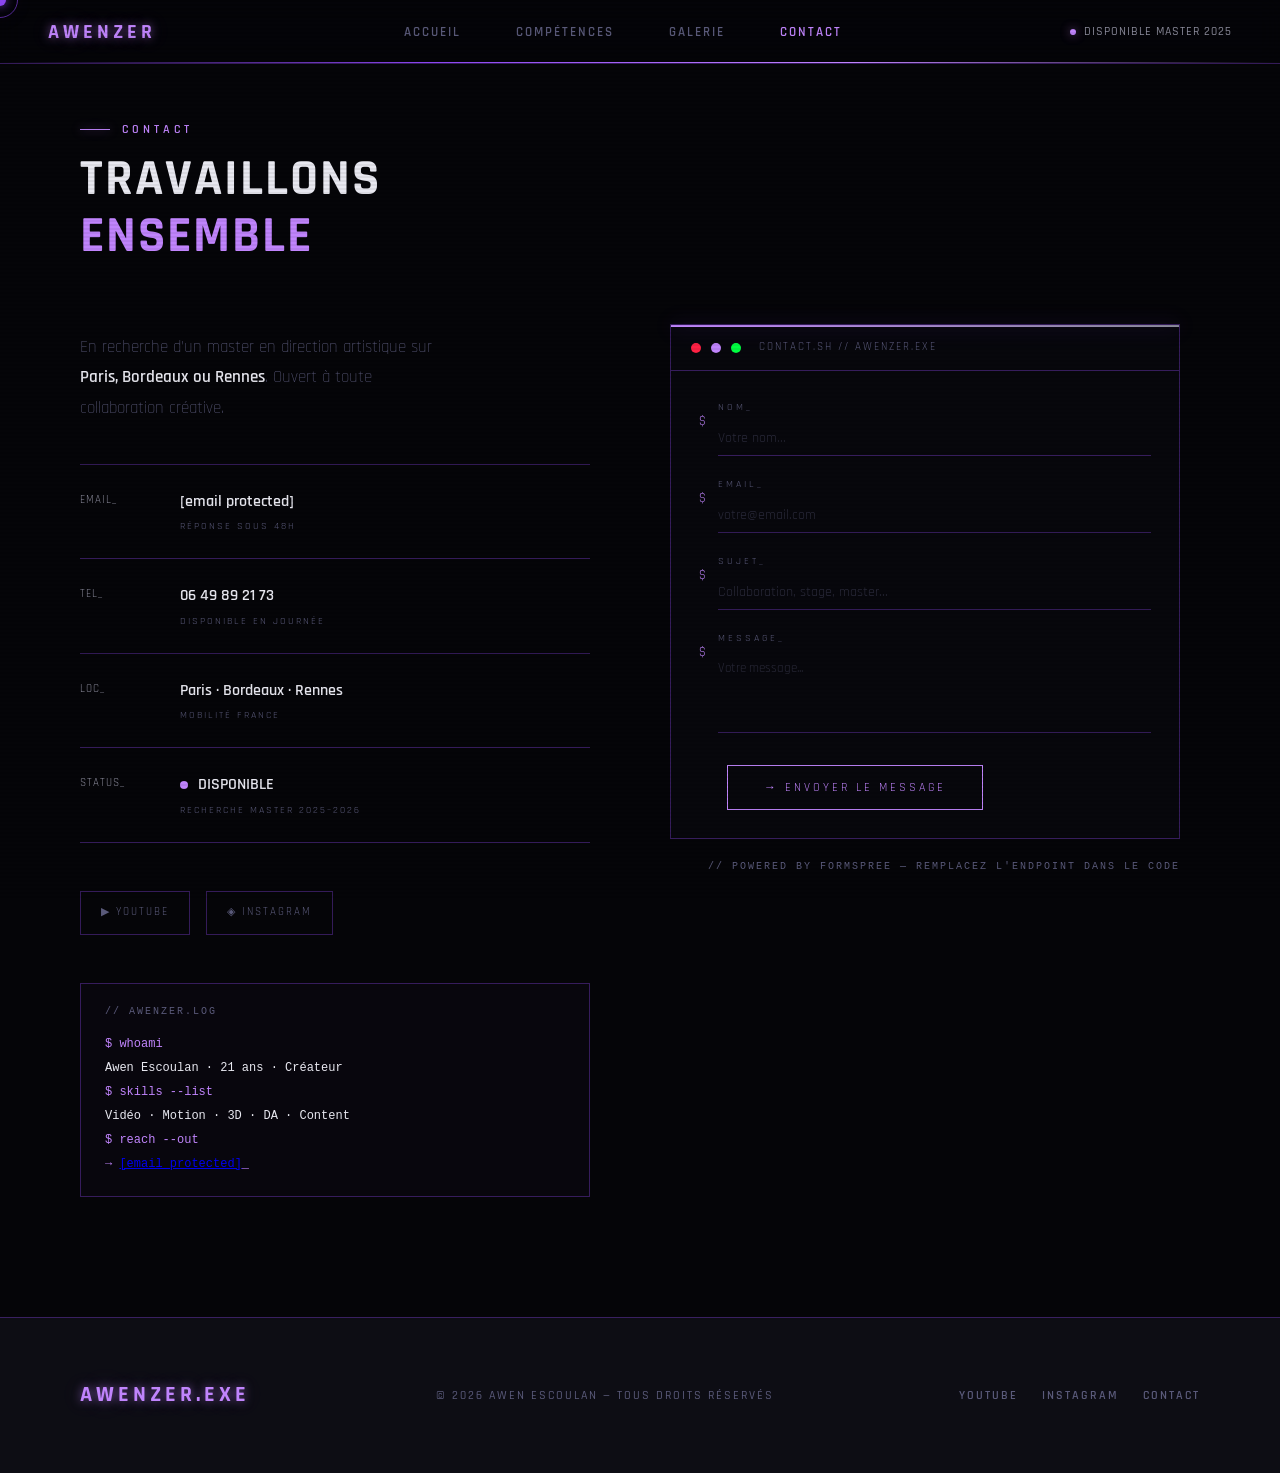
==== commit 3be9f88f: "Add files via upload" ====
--- a/contact.html
+++ b/contact.html
@@ -6,6 +6,17 @@
   <title>AWENZER.EXE — Contact</title>
   <link rel="stylesheet" href="css/style.css">
   <link rel="stylesheet" href="css/pages.css">
+  <script>
+    // Hide desktop-only widgets on mobile immediately
+    if (window.innerWidth <= 768) {
+      document.addEventListener('DOMContentLoaded', function() {
+        ['minimap','spotify-player','fav-inventory'].forEach(function(id) {
+          var el = document.getElementById(id);
+          if (el) { el.style.setProperty('display','none','important'); }
+        });
+      });
+    }
+  </script>
 </head>
 <body>
 
@@ -26,7 +37,17 @@
       <div class="status-dot"></div>
       DISPONIBLE MASTER 2025
     </div>
+    <button class="nav-hamburger" id="nav-hamburger" aria-label="Menu">
+      <span></span><span></span><span></span>
+    </button>
   </nav>
+  <!-- MOBILE NAV DRAWER -->
+  <div class="nav-mobile-drawer" id="nav-mobile-drawer">
+    <a href="index.html">Accueil</a>
+    <a href="index.html#skills">Compétences</a>
+    <a href="projects.html">Galerie</a>
+    <a href="contact.html" class="active-page">Contact</a>
+  </div>
 
 
 
--- a/css/style.css
+++ b/css/style.css
@@ -966,100 +966,266 @@
 /* ── FAVORITES INVENTORY ─────────────────────── */
 .fav-inventory {
   position: fixed;
-  bottom: 160px; right: 24px;
+  bottom: 160px; right: 24px;   /* bien au-dessus du Spotify (~120px hauteur + 16px gap) */
   z-index: 2999;
-  width: 220px;
+  width: 228px;
   background: rgba(8,8,16,0.96);
   border: 1px solid rgba(255,215,0,0.22);
-  box-shadow: 0 8px 32px rgba(0,0,0,0.7);
+  box-shadow: 0 8px 32px rgba(0,0,0,0.7), 0 0 20px rgba(255,215,0,0.04);
   border-radius: 2px;
+  overflow: hidden;
+  transition: opacity 0.3s ease, transform 0.3s ease;
+}
+.fav-inventory.empty { opacity: 0; pointer-events: none; transform: translateY(6px); }
+
+.fav-inventory-header {
+  display: flex; align-items: center; gap: 7px;
+  padding: 7px 10px;
+  background: rgba(255,215,0,0.05);
+  border-bottom: 1px solid rgba(255,215,0,0.12);
+  cursor: grab;
+  transition: background 0.2s;
+}
+.fav-inventory-header:hover { background: rgba(255,215,0,0.09); }
+.fav-inventory-header:active { cursor: grabbing; }
+.fav-inv-icon { font-size: 10px; color: #ffd700; }
+.fav-inv-title {
+  font-family: var(--font-mono, monospace);
+  font-size: 8px; letter-spacing: 2.5px; color: #ffd700; flex: 1;
+}
+.fav-inv-count {
+  font-family: var(--font-mono, monospace);
+  font-size: 8px; color: var(--gray);
+  background: rgba(255,215,0,0.08);
+  padding: 1px 6px; border-radius: 8px;
+  border: 1px solid rgba(255,215,0,0.15);
+}
+.fav-inv-toggle {
+  background: none; border: none; cursor: pointer;
+  color: var(--gray); font-size: 15px; font-weight: 300;
+  line-height: 1; padding: 0 2px; transition: color 0.2s;
+  flex-shrink: 0;
+}
+.fav-inv-toggle:hover { color: #ffd700; }
+
+/* Body — collapses smoothly */
+#fav-inv-body {
+  overflow: hidden;
+  transition: max-height 0.3s ease, opacity 0.25s ease;
+  max-height: 300px; opacity: 1;
+}
+#fav-inv-body.fav-inv-collapsed { max-height: 0; opacity: 0; }
+
+/* Scroll wrapper — grid stays overflow:visible so hover menus aren't clipped */
+.fav-inv-grid-scroll {
+  max-height: 230px; overflow-y: auto; overflow-x: visible;
+}
+.fav-inv-grid-scroll::-webkit-scrollbar { width: 2px; }
+.fav-inv-grid-scroll::-webkit-scrollbar-thumb { background: rgba(255,215,0,0.2); }
+
+/* Grid */
+.fav-inv-grid {
+  display: flex; flex-wrap: wrap; gap: 18px 6px;
+  padding: 12px 10px 14px;
   overflow: visible;
-  transition: opacity 0.3s, transform 0.3s;
-  user-select: none;
-}
-.fav-inventory::before {
-  content:''; position:absolute; top:0; left:0; right:0; height:2px;
-  background:linear-gradient(90deg,#ffd700,rgba(255,215,0,0.2)); z-index:1; border-radius:2px 2px 0 0;
-}
-.fav-inventory.empty { opacity:0; pointer-events:none; transform:translateY(6px); }
-
-.fav-inventory-header {
-  display:flex; align-items:center; gap:7px;
-  padding:7px 10px;
-  background:rgba(255,215,0,0.05);
-  border-bottom:1px solid rgba(255,215,0,0.12);
-  cursor:grab; border-radius:2px 2px 0 0;
-}
-.fav-inventory-header:active { cursor:grabbing; }
-.fav-inv-icon { font-size:10px; color:#ffd700; }
-.fav-inv-title {
-  font-family:monospace; font-size:8px; letter-spacing:2.5px; color:#ffd700; flex:1;
-}
-.fav-inv-count {
-  font-family:monospace; font-size:8px; color:var(--gray);
-  background:rgba(255,215,0,0.08); padding:1px 6px;
-  border-radius:8px; border:1px solid rgba(255,215,0,0.15);
-}
-.fav-inv-toggle {
-  background:none; border:none; cursor:pointer;
-  color:var(--gray); font-size:15px; font-weight:300;
-  line-height:1; padding:0 2px; transition:color 0.2s;
-}
-.fav-inv-toggle:hover { color:#ffd700; }
-
-/* scroll wrapper — overflow:visible on grid itself so hover menus aren't clipped */
-.fav-inv-grid-scroll { max-height:240px; overflow-y:auto; overflow-x:visible; }
-.fav-inv-grid-scroll::-webkit-scrollbar { width:2px; }
-.fav-inv-grid-scroll::-webkit-scrollbar-thumb { background:rgba(255,215,0,0.2); }
-
-.fav-inv-grid {
-  display:flex; flex-wrap:wrap; gap:18px 6px;
-  padding:12px 10px 14px;
-  overflow:visible;
-}
+}
+
 .fav-inv-empty {
-  font-family:monospace; font-size:8px; color:var(--gray);
-  opacity:0.45; letter-spacing:1.5px; text-align:center;
-  padding:14px 10px; width:100%;
-}
-
-/* Thumb */
+  font-family: var(--font-mono, monospace);
+  font-size: 8px; color: var(--gray); opacity: 0.45;
+  letter-spacing: 1.5px; text-align: center;
+  padding: 14px 10px; width: 100%;
+}
+
 .fav-thumb {
-  width:60px; height:60px;
-  position:relative; cursor:pointer; flex-shrink:0;
-  background:rgba(140,70,240,0.12);
-  border:1px solid rgba(140,70,240,0.2);
-  border-radius:1px; overflow:visible;
-  transition:border-color 0.15s;
-}
-.fav-thumb:hover { border-color:#ffd700; }
-
-/* Hover buttons (injected into body via JS) */
-.fav-btn-open:hover { background:rgba(192,132,252,0.15) !important; }
-.fav-btn-del:hover  { background:rgba(255,68,68,0.15) !important; }
+  width: 48px; height: 48px;
+  position: relative; cursor: pointer; flex-shrink: 0;
+  background: rgba(140,70,240,0.12);
+  border: 1px solid rgba(140,70,240,0.2);
+  overflow: hidden; border-radius: 1px;
+  transition: transform 0.15s, border-color 0.15s;
+}
+.fav-thumb:hover { transform: scale(1.06); border-color: #ffd700; z-index: 1; }
+.fav-thumb img { width: 100%; height: 100%; object-fit: cover; display: block; }
+.fav-thumb-placeholder {
+  width: 100%; height: 100%;
+  display: flex; align-items: center; justify-content: center;
+  font-size: 18px; color: rgba(140,70,240,0.35);
+}
+/* Remove × on hover */
+.fav-thumb-remove {
+  position: absolute; inset: 0;
+  background: rgba(0,0,0,0.7);
+  display: flex; align-items: center; justify-content: center;
+  font-size: 12px; color: #ff4444;
+  opacity: 0; transition: opacity 0.15s;
+  pointer-events: none;
+}
+.fav-thumb:hover .fav-thumb-remove { opacity: 1; pointer-events: auto; }
 
 /* Fav button inside modal */
 .modal-fav-btn {
-  font-size:17px; background:none; border:none;
-  cursor:pointer; color:var(--gray);
-  padding:4px 8px; transition:all 0.2s; line-height:1;
-}
-.modal-fav-btn:hover { color:#ffd700; transform:scale(1.2); }
-.modal-fav-btn.active { color:#ffd700; }
+  font-size: 17px; background: none; border: none;
+  cursor: pointer; color: var(--gray);
+  padding: 4px 8px; transition: all 0.2s; line-height: 1;
+}
+.modal-fav-btn:hover { color: #ffd700; transform: scale(1.2); }
+.modal-fav-btn.active { color: #ffd700; }
 @keyframes favPop { 0%{transform:scale(1)} 50%{transform:scale(1.6)} 100%{transform:scale(1)} }
-.modal-fav-btn.pop { animation:favPop 0.28s ease; }
-
-/* ── GALLERY FAV BUTTON ──────────────────────── */
-.gallery-fav-btn {
-  background: none;
-  border: 1px solid rgba(255,215,0,0.2);
+.modal-fav-btn.pop { animation: favPop 0.28s ease; }
+
+/* ── FIRST-SAVE TUTORIAL POPUP ───────────────── */
+.fav-tutorial-popup {
+  position: fixed;
+  bottom: 400px; right: 24px;
+  z-index: 4000;
+  width: 240px;
+  background: #0a0a14;
+  border: 1px solid rgba(255,215,0,0.4);
+  box-shadow: 0 8px 32px rgba(0,0,0,0.8), 0 0 24px rgba(255,215,0,0.1);
+  padding: 16px 18px;
+  border-radius: 2px;
+  animation: tutSlide 0.35s ease;
+  pointer-events: none;
+}
+@keyframes tutSlide { from{opacity:0;transform:translateY(10px)} to{opacity:1;transform:translateY(0)} }
+.fav-tutorial-popup.hide { animation: tutHide 0.3s ease forwards; pointer-events: none; }
+@keyframes tutHide { to{opacity:0;transform:translateY(8px)} }
+.fav-tut-title {
+  font-family: var(--font-mono, monospace);
+  font-size: 9px; letter-spacing: 2px; color: #ffd700;
+  margin-bottom: 8px;
+}
+.fav-tut-body {
+  font-family: var(--font-mono, monospace);
+  font-size: 10px; color: var(--gray); line-height: 1.7;
+}
+.fav-tut-arrow {
+  position: absolute; bottom: -8px; right: 30px;
+  width: 14px; height: 8px; overflow: hidden;
+}
+.fav-tut-arrow::before {
+  content: ''; position: absolute;
+  width: 10px; height: 10px;
+  background: #0a0a14; border: 1px solid rgba(255,215,0,0.4);
+  transform: rotate(45deg); top: -6px; left: 2px;
+}
+
+/* =============================================
+   HAMBURGER — desktop caché, mobile visible
+   ============================================= */
+.nav-hamburger {
+  display: none;
+  flex-direction: column;
+  justify-content: center;
+  gap: 5px;
+  width: 36px; height: 36px;
   cursor: pointer;
-  color: var(--gray);
-  font-size: 16px;
-  padding: 3px 10px;
-  border-radius: 1px;
+  background: none; border: none;
+  padding: 4px; flex-shrink: 0;
+}
+.nav-hamburger span {
+  display: block; width: 22px; height: 2px;
+  background: var(--purple-light);
+  transition: all 0.25s; border-radius: 1px;
+}
+.nav-hamburger.open span:nth-child(1) { transform: translateY(7px) rotate(45deg); }
+.nav-hamburger.open span:nth-child(2) { opacity: 0; }
+.nav-hamburger.open span:nth-child(3) { transform: translateY(-7px) rotate(-45deg); }
+
+.nav-mobile-drawer {
+  display: none;
+  position: fixed;
+  top: 56px; left: 0; right: 0;
+  background: rgba(5,5,8,0.98);
+  border-bottom: 1px solid var(--border);
+  backdrop-filter: blur(16px);
+  z-index: 998;
+  max-height: 0; overflow: hidden;
+  transition: max-height 0.35s ease;
+}
+.nav-mobile-drawer.open { max-height: 300px; }
+.nav-mobile-drawer a {
+  display: block; padding: 14px 24px;
+  font-family: var(--font); font-size: 13px; font-weight: 600;
+  color: var(--gray); text-decoration: none;
+  letter-spacing: 3px; text-transform: uppercase;
+  border-left: 2px solid transparent;
   transition: all 0.2s;
-  line-height: 1;
-  margin-right: 8px;
-}
-.gallery-fav-btn:hover { color: #ffd700; border-color: rgba(255,215,0,0.5); transform: scale(1.15); }
+}
+.nav-mobile-drawer a:hover,
+.nav-mobile-drawer a.active-page {
+  color: var(--purple-light);
+  border-left-color: var(--purple-light);
+  background: rgba(140,70,240,0.06);
+}
+
+/* =============================================
+   MOBILE RESPONSIVE — max-width: 768px
+   ============================================= */
+@media (max-width: 768px) {
+
+  /* Cursor off on touch */
+  .cursor, .cursor-ring { display: none !important; }
+  body { cursor: auto; }
+
+  /* Nav */
+  nav { padding: 0 16px; height: 56px; }
+  .nav-links { display: none !important; }
+  .nav-status { display: none !important; }
+  .nav-hamburger { display: flex; }
+  .nav-mobile-drawer { display: block; }
+
+  /* Hide desktop-only floating widgets */
+  #minimap         { display: none !important; }
+  .spotify-float   { display: none !important; }
+  .fav-inventory   { display: none !important; }
+
+  /* Hero */
+  #hero { padding: 76px 20px 52px; min-height: auto; }
+  .hero-split { grid-template-columns: 1fr; gap: 28px; }
+  .hero-left { text-align: center; }
+  .hero-name { font-size: clamp(42px, 13vw, 68px); }
+  .hero-alias { letter-spacing: 4px; font-size: 12px; }
+  .hero-desc { font-size: 15px; margin: 0 auto 28px; }
+  .hero-stats { flex-wrap: wrap; justify-content: center; gap: 12px; }
+  .hero-cta { flex-direction: column; align-items: center; gap: 10px; }
+  .hero-cta .btn { width: 100%; max-width: 260px; text-align: center; justify-content: center; }
+  .hero-portrait { max-width: 160px; margin: 0 auto; }
+  .hero-system-text { font-size: 9px; letter-spacing: 2px; }
+
+  /* Sections */
+  section { padding: 56px 20px; }
+  .section-title { font-size: clamp(26px, 8vw, 44px); }
+
+  /* Featured */
+  .featured-grid { grid-template-columns: 1fr; }
+  .project-card { min-height: 200px; }
+
+  /* Skills */
+  .skills-layout { grid-template-columns: 1fr; gap: 36px; }
+  .software-grid { grid-template-columns: repeat(3, 1fr); gap: 8px; }
+
+  /* Modal — sheet from bottom */
+  .modal-overlay { padding: 0; align-items: flex-end; }
+  .modal-box {
+    max-width: 100% !important; width: 100% !important;
+    max-height: 90vh;
+    border-radius: 10px 10px 0 0;
+    transform: translateY(100%) scale(1) !important;
+  }
+  .modal-overlay.open .modal-box { transform: translateY(0) scale(1) !important; }
+  .modal-box.modal-dragged { position: relative !important; transform: none !important; left: auto !important; top: auto !important; }
+  .modal-topbar { cursor: default; padding: 12px 16px; }
+  .modal-topbar-title { font-size: 9px; }
+  .modal-img { aspect-ratio: 16/9; }
+  .modal-body { padding: 16px; }
+  .modal-title { font-size: 18px; }
+  .modal-desc { font-size: 14px; }
+  .modal-meta-grid { grid-template-columns: 1fr 1fr; gap: 8px; }
+  .modal-close-btn { font-size: 10px; padding: 5px 10px; }
+
+  /* Footer */
+  footer { flex-direction: column; gap: 14px; text-align: center; padding: 28px 20px; }
+  .footer-links { gap: 14px; flex-wrap: wrap; justify-content: center; }
+}
--- a/css/pages.css
+++ b/css/pages.css
@@ -924,3 +924,54 @@
   .vg-grid  { padding: 20px; grid-template-columns: 1fr; }
   .pg-lb-prev { left: -40px; } .pg-lb-next { right: -40px; }
 }
+
+/* =============================================
+   MOBILE RESPONSIVE pages.css — max-width: 768px
+   ============================================= */
+@media (max-width: 768px) {
+
+  /* Projects page */
+  #projects-hero-section { padding: 88px 20px 44px; }
+  .projects-hero-title { font-size: clamp(30px, 10vw, 52px); }
+
+  /* Category buttons */
+  .gallery-header { padding: 0 12px; height: auto; min-height: 48px; flex-wrap: wrap; gap: 4px; padding-top: 6px; padding-bottom: 6px; }
+  .cat-btn { font-size: 9px; padding: 6px 10px; letter-spacing: 1px; }
+  .gallery-content { padding: 28px 16px; }
+
+  /* Gallery grid: 2 columns */
+  .gallery-grid { grid-template-columns: 1fr 1fr; gap: 10px; }
+  .gallery-item-body { padding: 8px; }
+  .gallery-item-name { font-size: 10px; }
+  .gallery-item-meta { font-size: 8px; }
+
+  /* Galian tabs */
+  .galian-tabs { gap: 4px; flex-wrap: wrap; padding: 0 16px; }
+  .galian-tab { font-size: 9px; padding: 6px 10px; }
+  .galian-separator { margin: 20px 0 16px; }
+
+  /* Nav gallery scroll */
+  .gallery-nav { padding: 0 12px; overflow-x: auto; -webkit-overflow-scrolling: touch; }
+  .gallery-nav-btn { font-size: 10px; white-space: nowrap; }
+
+  /* Photo gallery overlay */
+  .pg-overlay { position: fixed; }
+  .pg-header { padding: 0 14px; height: 48px; }
+  .pg-title { font-size: 9px; letter-spacing: 1px; }
+  .pg-wall { padding: 14px; gap: 10px; grid-template-columns: repeat(2, 1fr); }
+  .pg-frame-inner { height: 130px !important; }
+  .pg-close { font-size: 10px; padding: 4px 8px; }
+
+  /* Video gallery overlay */
+  .vg-header { padding: 0 14px; height: 48px; }
+  .vg-title { font-size: 9px; letter-spacing: 1px; }
+  .vg-grid { padding: 14px; grid-template-columns: 1fr; gap: 10px; }
+
+  /* Contact page */
+  #contact-page { padding: 88px 20px 52px; }
+  .contact-layout { grid-template-columns: 1fr; gap: 36px; }
+  .terminal-body { padding: 14px; }
+  .term-input, .term-textarea { font-size: 13px; }
+  .term-submit { font-size: 10px; padding: 10px 14px; }
+  .contact-social { flex-wrap: wrap; gap: 10px; }
+}
